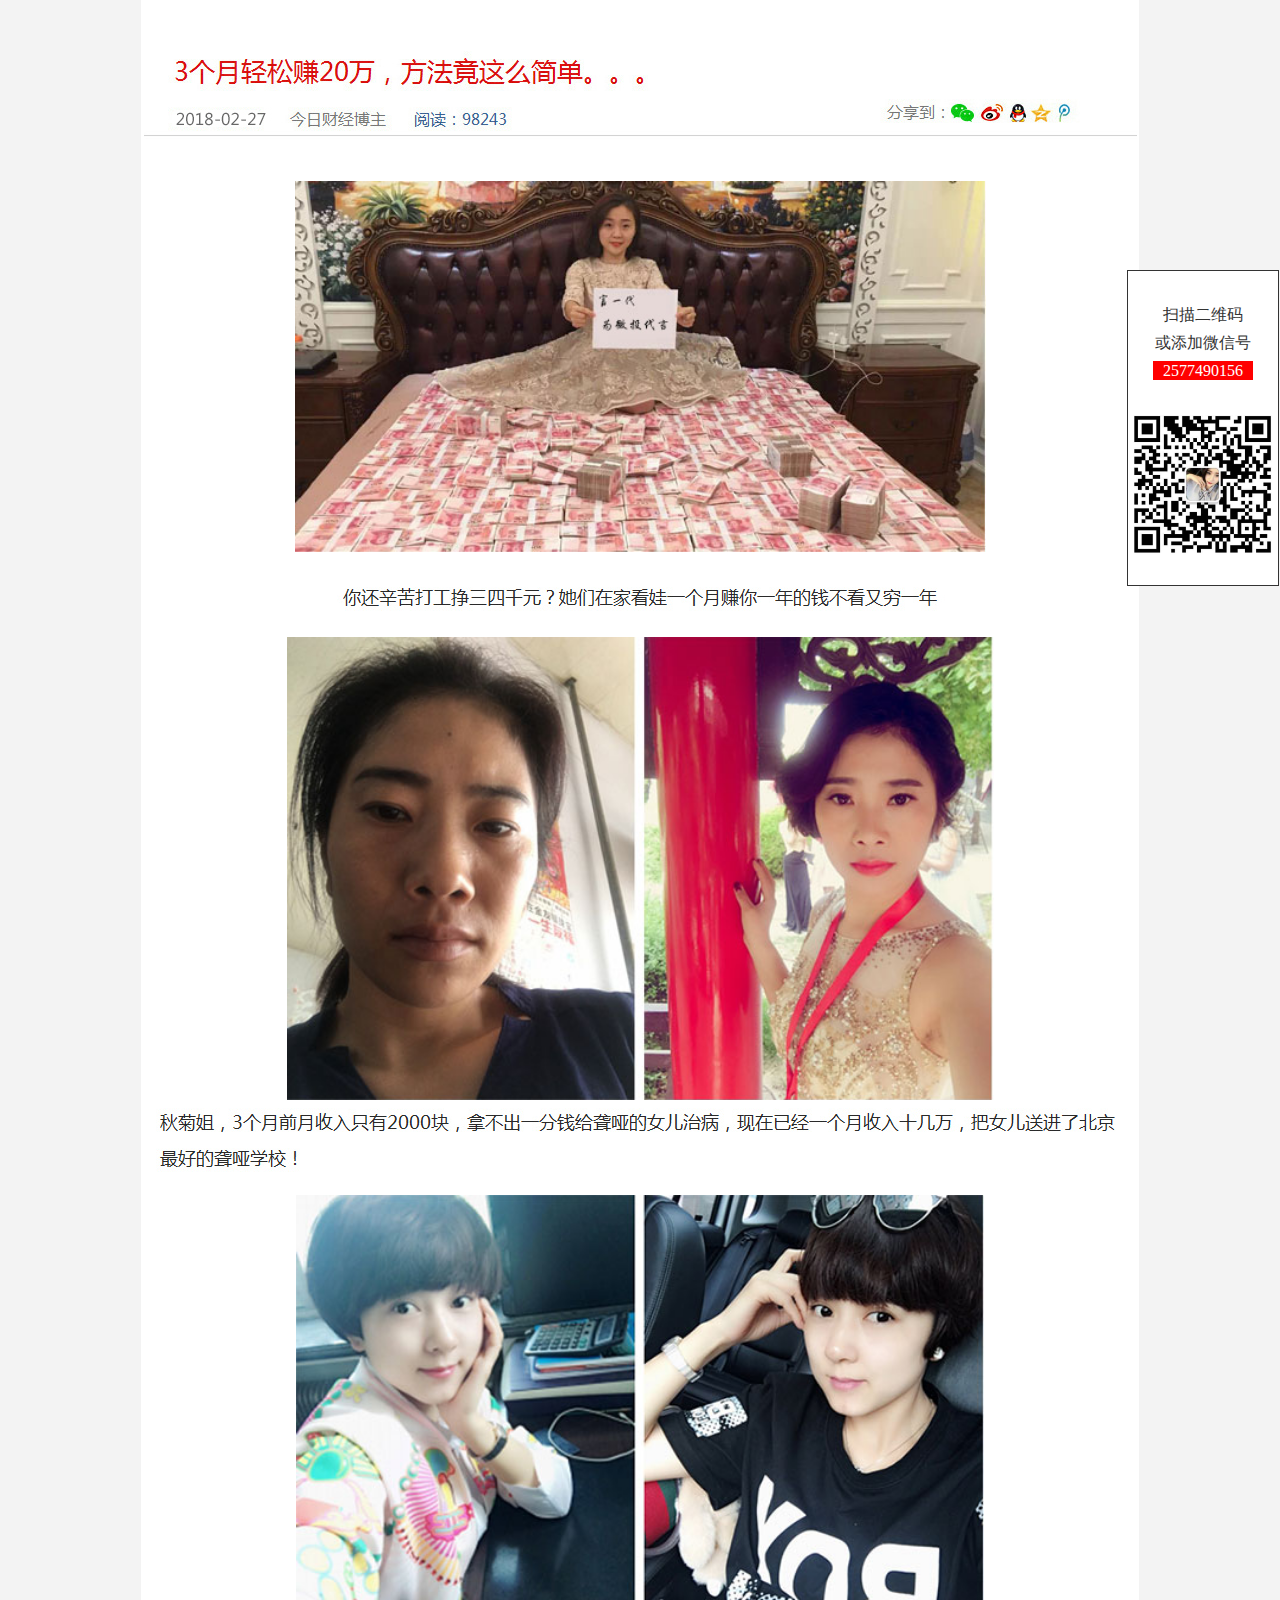
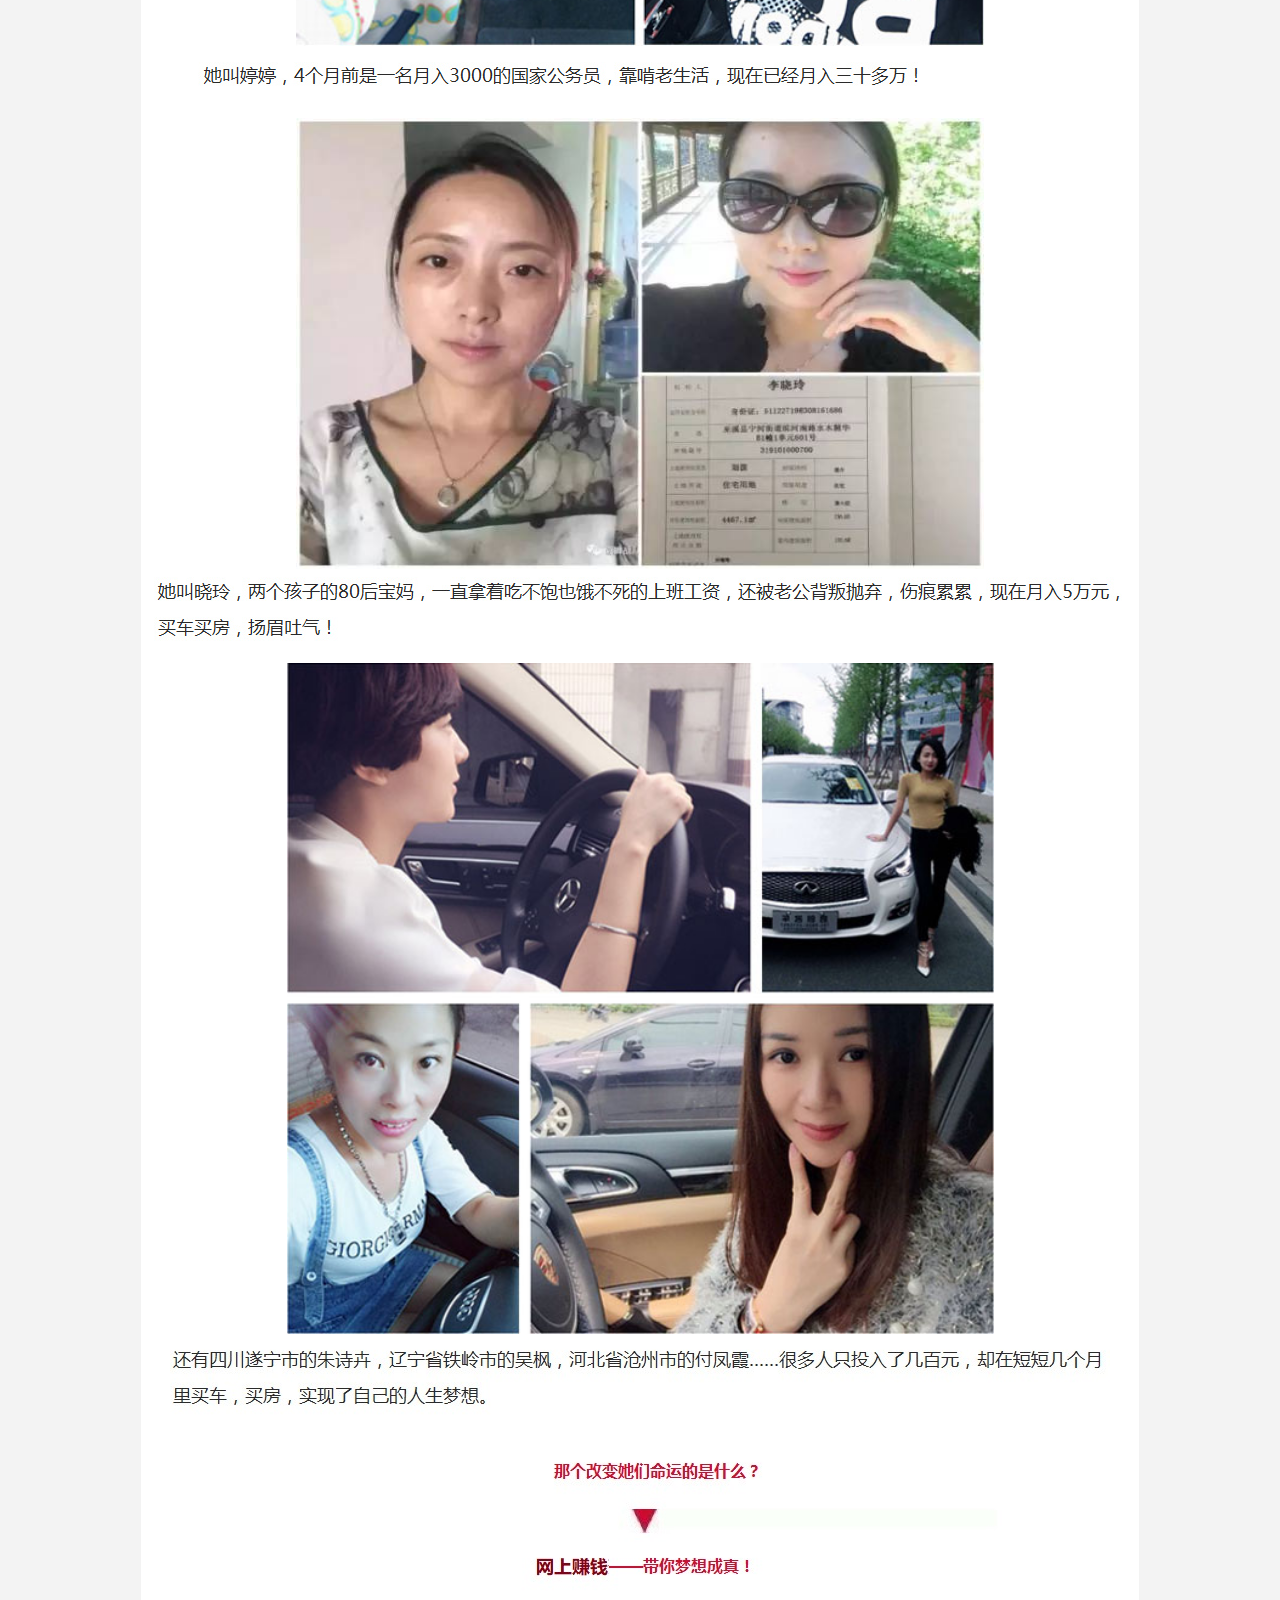
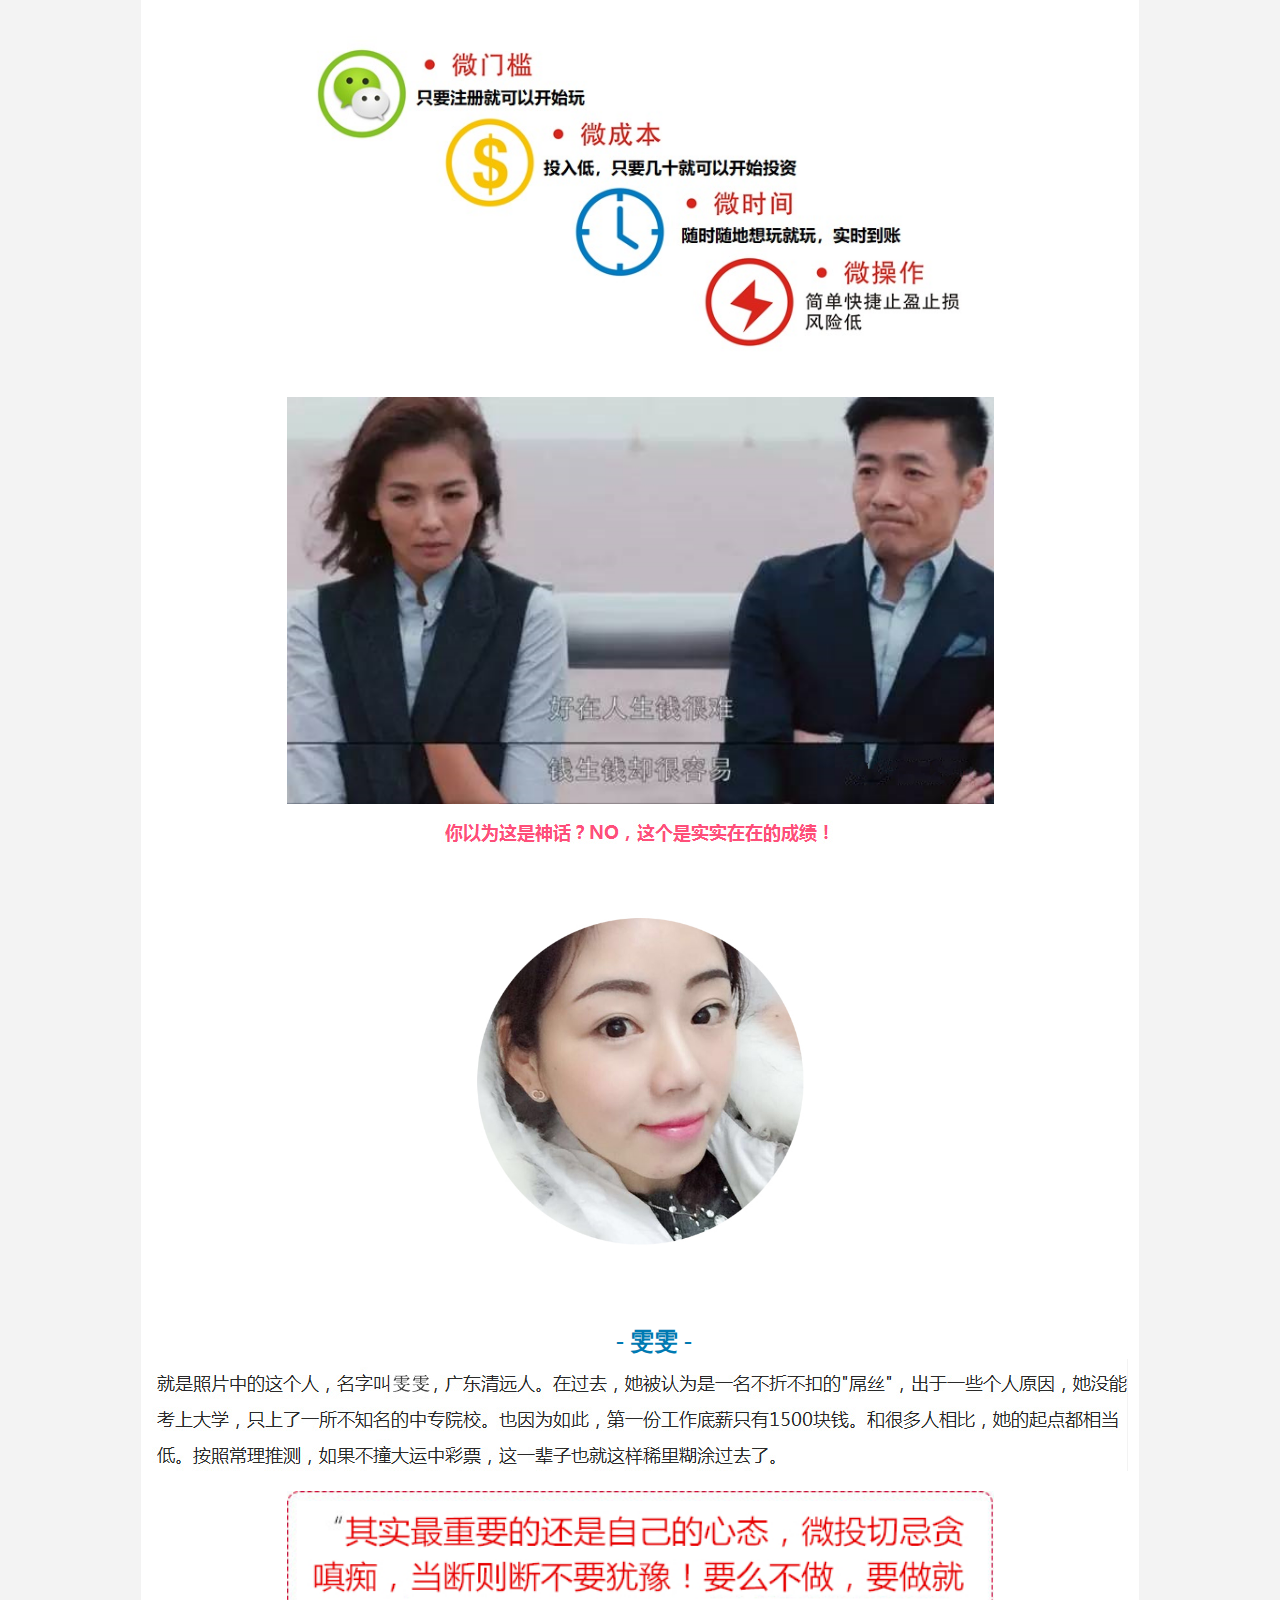
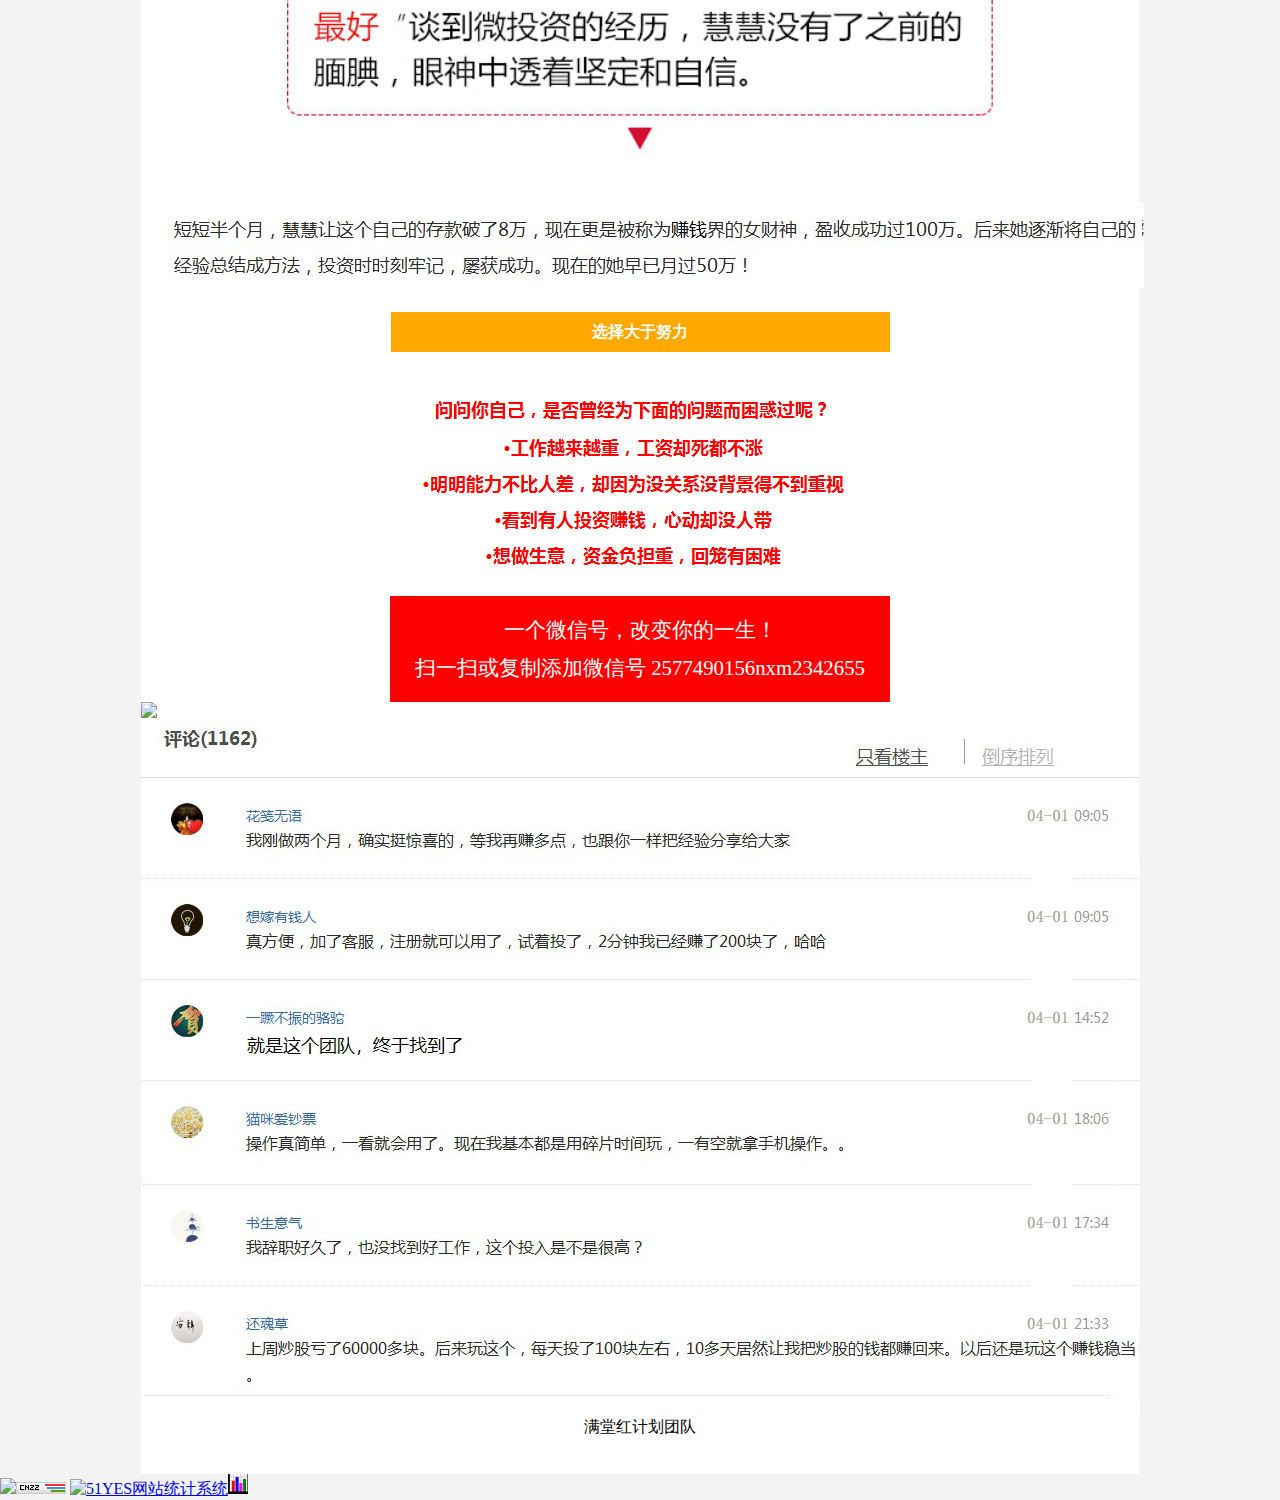
==== index.html @ bc11f62b "-" ====
<!DOCTYPE html>
<!-- saved from url=(0021)http://vip.hgrygp.pw/ -->
<html><head><meta http-equiv="Content-Type" content="text/html; charset=UTF-8">
        <title>3个月轻松赚20万，方法竟这么简单</title>
        <meta name="viewport" content="initial-scale=1.0, maximum-scale=1.0, user-scalable=no">
        <link rel="stylesheet" href="./files/style.css">
        <meta name="viewport" content="width=750, user-scalable=no, target-densitydpi=device-dpi">
        <style>
        .All_Whole img{ display:block; margin:0px auto;}
        </style>
    <script type="text/javascript">
         arr_wx=['2577490156'];
        var stxlwx = arr_wx[0];
        var img =  'qrcode.jpg';
    </script></head>
    
    <body>

<div class="zhou1 ie">
           <script>document.write("<img src=picture/be791ff9ee574a8cb239b4972067f17c.gif"pic/" + img + ".jpgpicture/be791ff9ee574a8cb239b4972067f17c.gif">");</script>
            <p>扫描二维码<br>或添加微信号<br><i class="vsd_w"><script>document.write(stxlwx);</script></i></p>
		<p> <img src="./files/qrcode.png"/>
        </p></div>
        <div class="maxBox">
           
        <div class="All_Whole">
            <img src="./files/title.jpg">
            
            <img class="Img1 yii_template" type="image" name="t4" src="./files/tu1.jpg">
            <img src="./files/p1.jpg">
            <img class="Img2 yii_template" type="image" name="t7" src="./files/tu2.jpg"> 
            <img src="./files/p2.jpg">
            <img src="./files/tu3.jpg" class="Img3 yii_template" type="image" name="t10"> 
            <img src="./files/p3.jpg">
            <img src="./files/tu4.jpg" class="Img3 yii_template" type="image" name=""> 
            <img src="./files/p4.jpg">
            <img src="./files/tu5.jpg" class="Img5 yii_template" type="image" name=""> 
            <img src="./files/p5.jpg">
            <img src="./files/tu6.jpg" class="Img5 yii_template" type="image" name=""> 
            <img src="./files/tu7.jpg" class="Img5 yii_template" type="image" name=""> 
           <img src="./files/p7.jpg">
            <img src="./files/tu8.jpg" class="Img5 yii_template" type="image" name="" style="width:400px !important"> 
            <p class="T2_p2 " style="color: #007ab2;font-size: 1.5rem;font-weight: bold; text-align:center">- 雯雯 -</p>
           <img src="./files/p8.jpg">
            <img src="./files/tu9.jpg" class="Img5 yii_template" type="image" name=""> 
            <p class="T2_p2 ">
                <img src="./files/p9.jpg">
              
              
            
            </p><p style="font-weight: bold;line-height: 2.5rem;text-align: center;background-color: rgb(255, 169, 0);color: #FFFFFF;word-wrap: break-word !important;box-sizing: border-box !important;margin: 1.5rem auto;width: 50%; height: auto;">
                选择大于努力
            </p>
            <img src="./files/p10.jpg">
            <p class="tudkg">
                一个微信号，改变你的一生！<script>document.write("<img src=picture/be791ff9ee574a8cb239b4972067f17c.gif"pic/" + img + ".jpgpicture/be791ff9ee574a8cb239b4972067f17c.gif">");</script><br>扫一扫或复制添加微信号 <i><script>document.write(stxlwx);</script>nxm2342655</i>
            </p>
			 <p> <script>document.write("<img src="+img)</script><img src="./files/nxm2342655.jpg" <="" p="">
            <img src="./files/p12.jpg">
            </p><div style="text-align:center">
             满堂红计划团队<br>
<br>
<br>

            </div>
        </div>
        </div>
<script>


</script>
        <script type="text/javascript">var cnzz_protocol = (("https:" == document.location.protocol) ? " https://" : " http://");document.write(unescape("%3Cspan id='cnzz_stat_icon_1273619295'%3E%3C/span%3E%3Cscript src='" + cnzz_protocol + "s19.cnzz.com/z_stat.php%3Fid%3D1273619295%26show%3Dpic' type='text/javascript'%3E%3C/script%3E"));</script><span id="cnzz_stat_icon_1273619295"><a href="http://www.cnzz.com/stat/website.php?web_id=1273619295" target="_blank" title="站长统计"><img border="0" hspace="0" vspace="0" src="./files/pic.gif"></a></span><script src="./files/z_stat.php" type="text/javascript"></script><script src="./files/core.php" charset="utf-8" type="text/javascript"></script>



<script language="javascript" src="./files/click.aspx" charset="gb2312"></script><a href="http://countt.51yes.com/index.aspx?id=20522388" target="_blank"><img width="20" height="20" border="0" hspace="0" vspace="0" src="./files/count8.gif" alt="51YES网站统计系统"></a><iframe marginwidth="0" marginheight="0" hspace="0" vspace="0" frameborder="0" scrolling="no" src="./files/sa.html" height="0" width="0"></iframe>

</body></html>
---- files/style.css ----
﻿body{padding:0;margin:0;width:100%;font-family:"微软雅黑";margin: 0 auto;background:#f3f3f3;height:100%;overflow:auto;}

p,h3,h4,ul,li,ol{margin: 0px;padding: 0px;}
li{list-style: none;padding:0;}
img{border:0px;}
.a{text-decoration:none;color:#FF0000;font-size:50px;font-weight:bold;font-family:"微软雅黑";}
i,em{font-style:normal;}
.All_Whole{width:100%;background:#ffffff;padding-top:35px;}
.All_Whole .T1_p{font-size:26px;margin-bottom:15px;color:#dc1515;margin-left:30px;}
.All_Whole .T1_p1{font-size:16px;line-height:32px;color:#797979;border-bottom:1px solid #d2d2d2;text-indent:30px;overflow:hidden;}
.All_Whole .T1_p1 p{display:block;float:left;}
.All_Whole .T1_p1 b{margin-left:30px;color:#797979;margin-right:28px;font-weight: normal;}
.All_Whole .T1_p1 span{color:#3e6493}
.All_Whole .T1_p1 i{display:block;float:right;margin-right:36px;}
.All_Whole .T1_p1 em{float:left;display:block;margin-top:-7px;}
.All_Whole .T1_p1 img{float:left;}
.All_Whole .T1_p2{font-size:18px;line-height:36px;color:#505050;margin-top:55px;margin-left:28px;}
.All_Whole .T1_p2 span{color:#0038ab;}
.All_Whole .Img1{width:691px;height: auto;display:block;margin:40px auto 18px auto;}
.All_Whole .T1_p4{font-size:18px;line-height:36px;color:#2a2a2a;margin-left:28px;margin-top:0px; text-align:center}
.All_Whole .T1_p5{font-size:18px;line-height:36px;color:#2a2a2a;margin-left:28px;margin-top:33px;}
.All_Whole .T1_p5 b{color:#0038ab;font-weight:normal;}
.All_Whole .T1_p5 span{color:#ff0000;font-weight:bold;}
.All_Whole .Img2{width:707px;height: auto;display:block;margin:20px auto 0px auto;}
.All_Whole .Img5{width:707px;height: auto;display:block;margin:20px auto 0px auto;}

.All_Whole .T1_p6{font-size:18px;line-height:36px;color:#2a2a2a;margin-left:28px;margin-top:30px;}

.All_Whole .T2_p1{font-size:18px;line-height:36px;color:#2a2a2a;margin-left:28px;margin-top:35px;margin-bottom:35px;}
.All_Whole .T2_p1 span{color:#ff0000;font-weight:bold;}

.All_Whole .Img3{width:688px;height:451px;display:block;margin:20px auto 0px auto;}

.All_Whole .T2_p2{font-size:18px;line-height:36px;color:#2a2a2a;margin-left:28px;margin-top:40px;}
.All_Whole .T2_p2 span{color:#FF0000;font-weight:bold;}

.All_Whole .T3_Bot{width:100%;margin:46px auto 15px auto;}
.All_Whole .T3_Bot_T{width:100%;height:53px;border-bottom:1px solid #dedede;}
.All_Whole .T3_Bot_T .T3_Bot_R{float:right;width:300px;height:25px;margin-top:15px;}
.All_Whole .T3_Bot_T .T3_Bot_R ul{height:25px;}
.All_Whole .T3_Bot_T .T3_Bot_R ul li{height:25px;width:90px;padding-left:17px;padding-right:18px;float:left;font-size:22px;}
.All_Whole .T3_Bot_T .T3_Bot_R ul .Le{border-right:1px solid #989898;}
.All_Whole .T3_Bot_T .T3_Bot_R ul li .CL1{color:#4d4d4d;font-size:18px}
.All_Whole .T3_Bot_T .T3_Bot_R ul li .CL2{color:#b1b1b1;font-size:18px}
.All_Whole .T3_Bot_T .T3_Bot_L{line-height:29px;font-size:18px;margin-left:23px;color:#4d4d4d;float:left;font-weight:bold;}
.All_Whole .T3_Bot_T .T3_Bot_C{float:left;line-height:29px;font-size:18px;color:#4d4d4d;font-weight:bold;}

.All_Whole .T3_Bot_B{width:100%;}
.All_Whole .T3_Bot_B ul{width:100%;}

.All_Whole .T3_Bot_B ul li{width:100%;padding:25px 0;border-bottom:1px dotted #dfdfdf;}
.All_Whole .T3_Bot_B ul li img{float:left;width:32px;height:32px;margin-left:1px;margin-left:30px;}
.All_Whole .T3_Bot_B ul li .Rig{margin-left:105px;}
.All_Whole .T3_Bot_B ul li .Rig_p1{line-height:24px;font-size:14px;color:#3567b1;}
/*.All_Whole .T3_Bot_B ul li .Rig_p1 span{color:#9d9d9d;font-size:24px;}*/
.All_Whole .T3_Bot_B ul li .Rig_p2{line-height:26px;font-size:16px;color:#2a2a2a;}
.All_Whole .T3_Bot_B ul li .Rig_p1 span{float:right;color:#999696;margin-right:30px;}

.PosiFu{width:100%;height:185px;position:fixed;bottom:0;border-bottom:1px solid #b9b9b9;border-top:1px solid #b9b9b9;line-height:46px;font-size:20px;color:#4d4d4d;background:#dcdcdc;}
.PosiFu .fuBox{width:1000px;margin:0 auto;}
.PosiFu .fuBox img{display:block;width:131px;height:131px;padding:10px;background:#fff;float:left;margin-top:20px;}
.PosiFu .fuBox p{display:block;width:817px;float:right;margin-top:44px;}
.PosiFu .fuBox p b{display:block;color:#6c6d6f;font-size:26px;line-height:52px;}
.PosiFu .fuBox p b span{color:#dc1515;}
.PosiFu .fuBox p i{display:block;color:#dc1515;font-size:20px;}
.foordiv{width:100%;text-align:center;font-size:16px;line-height:28px;padding:40px 0;}
.dkwx{color: #000;text-decoration: none;display: inline-block;border: 1px solid #c6c6c6;border-radius: 10em;padding: 0 .7em;font-size: .85em;background: linear-gradient(180deg,#f5f5f5,#d7d7d7,#d2d2d2);margin-left: .2em;}
.maxBox{width:998px;margin:0 auto;background:#F33;transform:translate(0,0);}

.zhou1{width:150px;border:1px solid #333;position:fixed;right:1px;top:30%;overflow:hidden; background:#FFF;z-index: 9999}
.zhou1 img{display:block;width:140px;height:140px;margin:20px auto;}
.zhou1 p{display:block;margin:30px 0;color:#333;font-size:16px;line-height:28px;text-align:center;}
.zhou1 p .vsd_w{ background:#F00; padding:1px 10px; color: #FFF}
.tudkg{text-align: center;font-size: 1.3rem;line-height: 2.4rem;color: #FFf; width:500px; background:#F00; margin:10px auto 0; padding:15px 0; display:block}
.tudkg img{ text-align:center; margin:8px auto 0; width:430px; height:430px}


 .ie{   
       _position: absolute;  
       _clear: both;   
       _top:expression(eval(document.compatMode &&   
               document.compatMode=='CSS1Compat') ?   
               documentElement.scrollTop   
               +(documentElement.clientHeight-this.clientHeight) - 1   
               : document.body.scrollTop   
               +(document.body.clientHeight-this.clientHeight) - 1); 
}
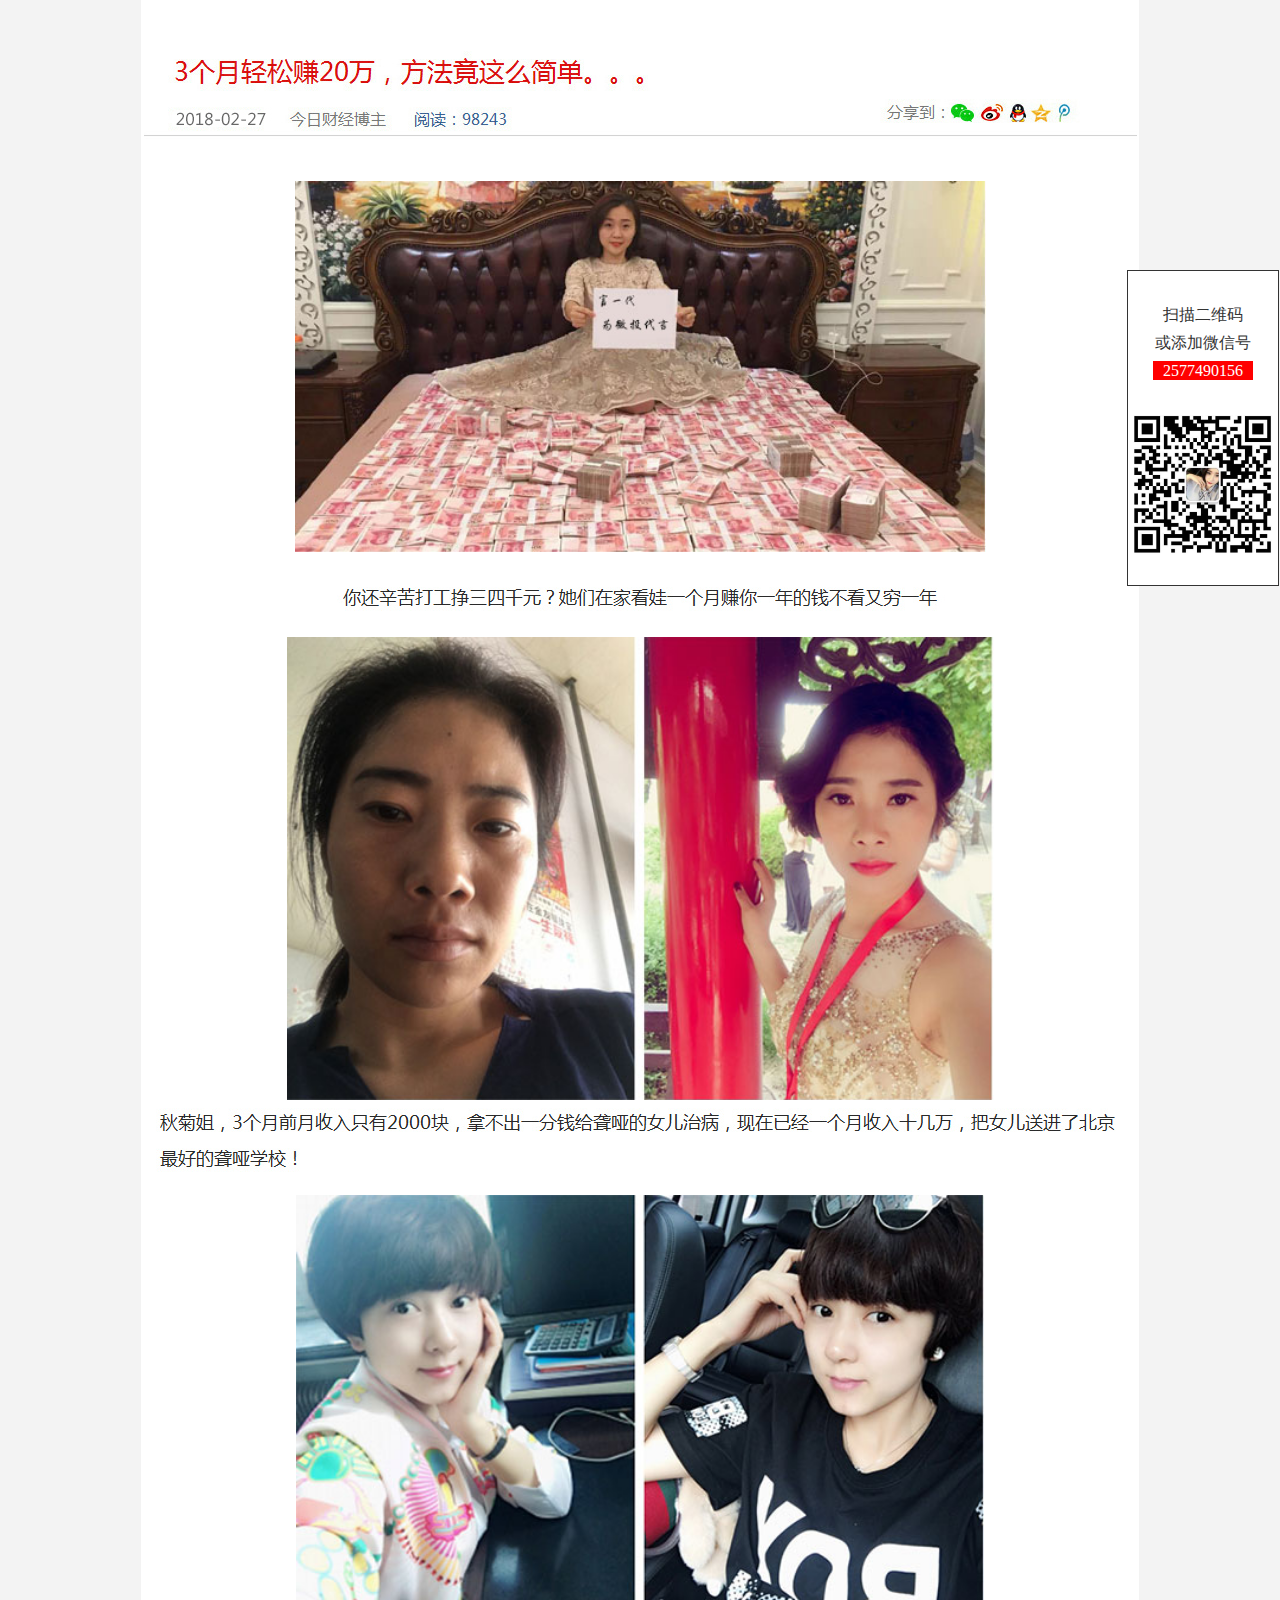
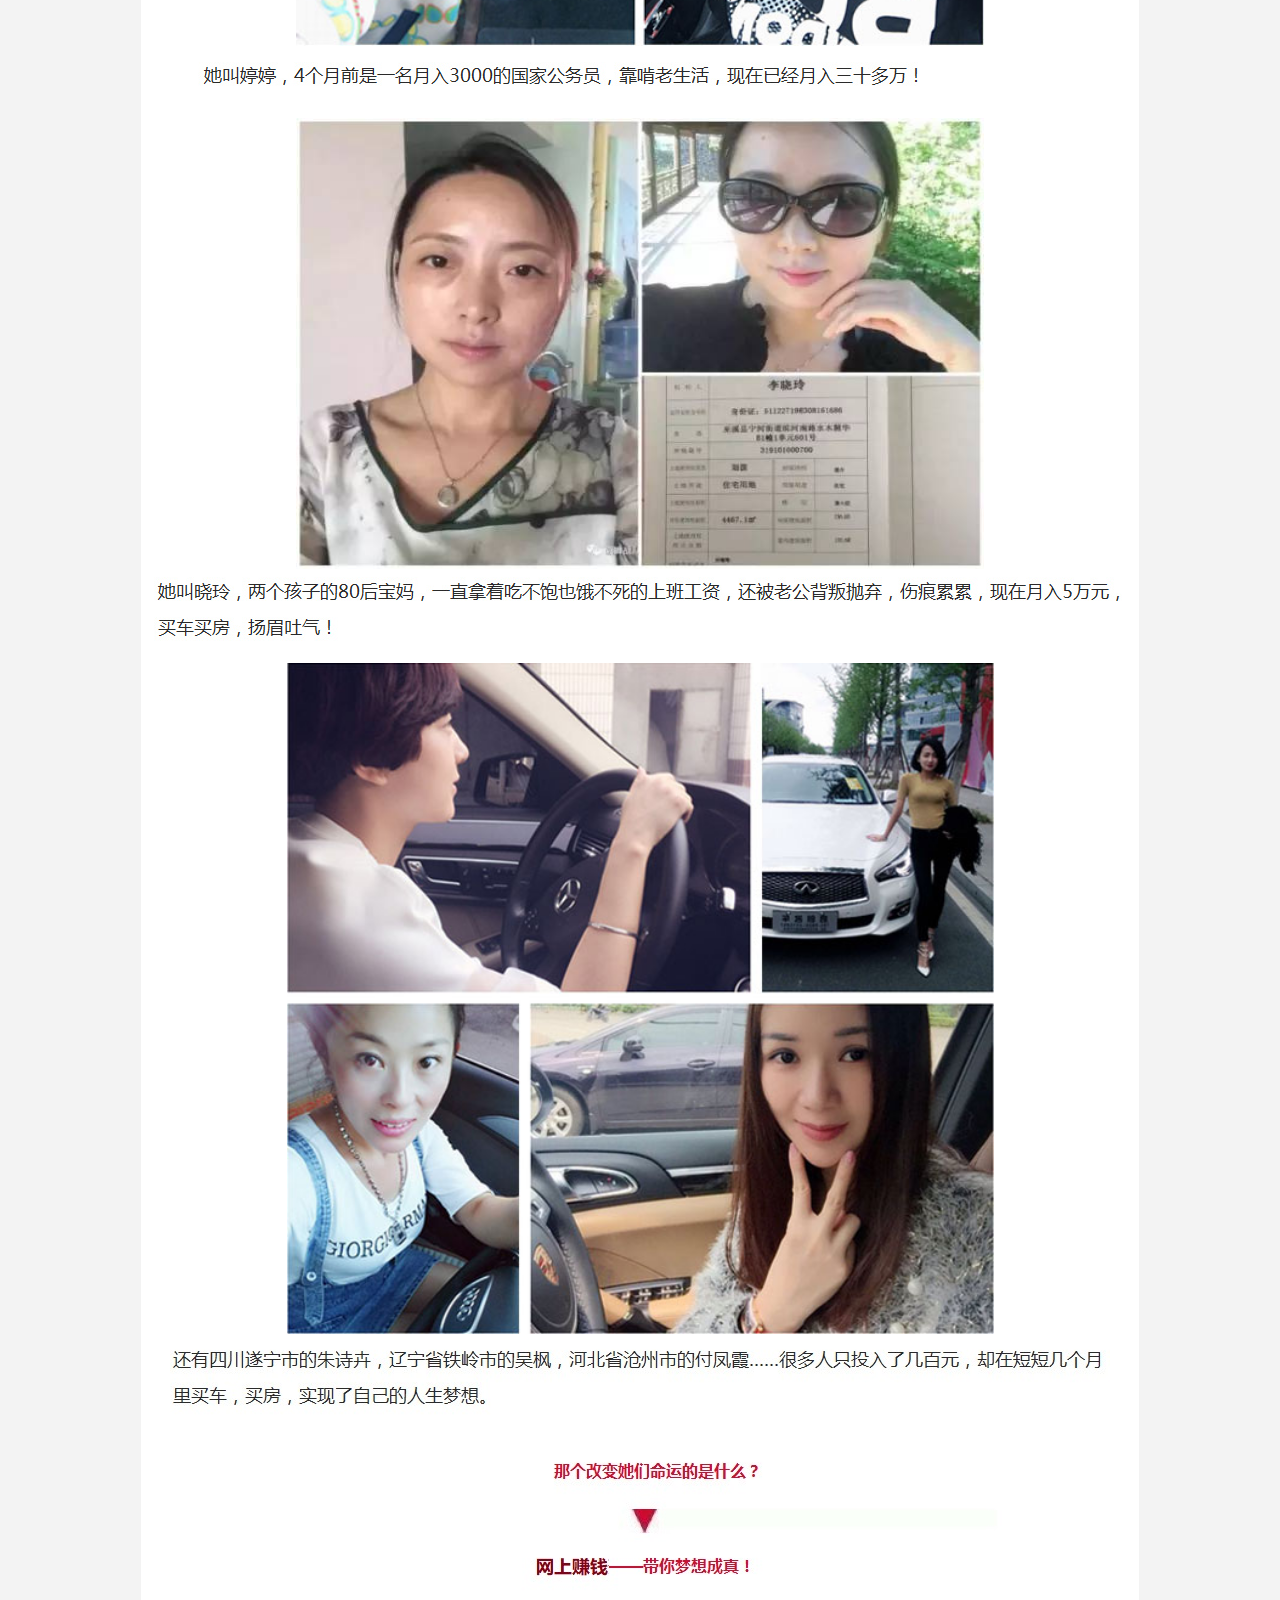
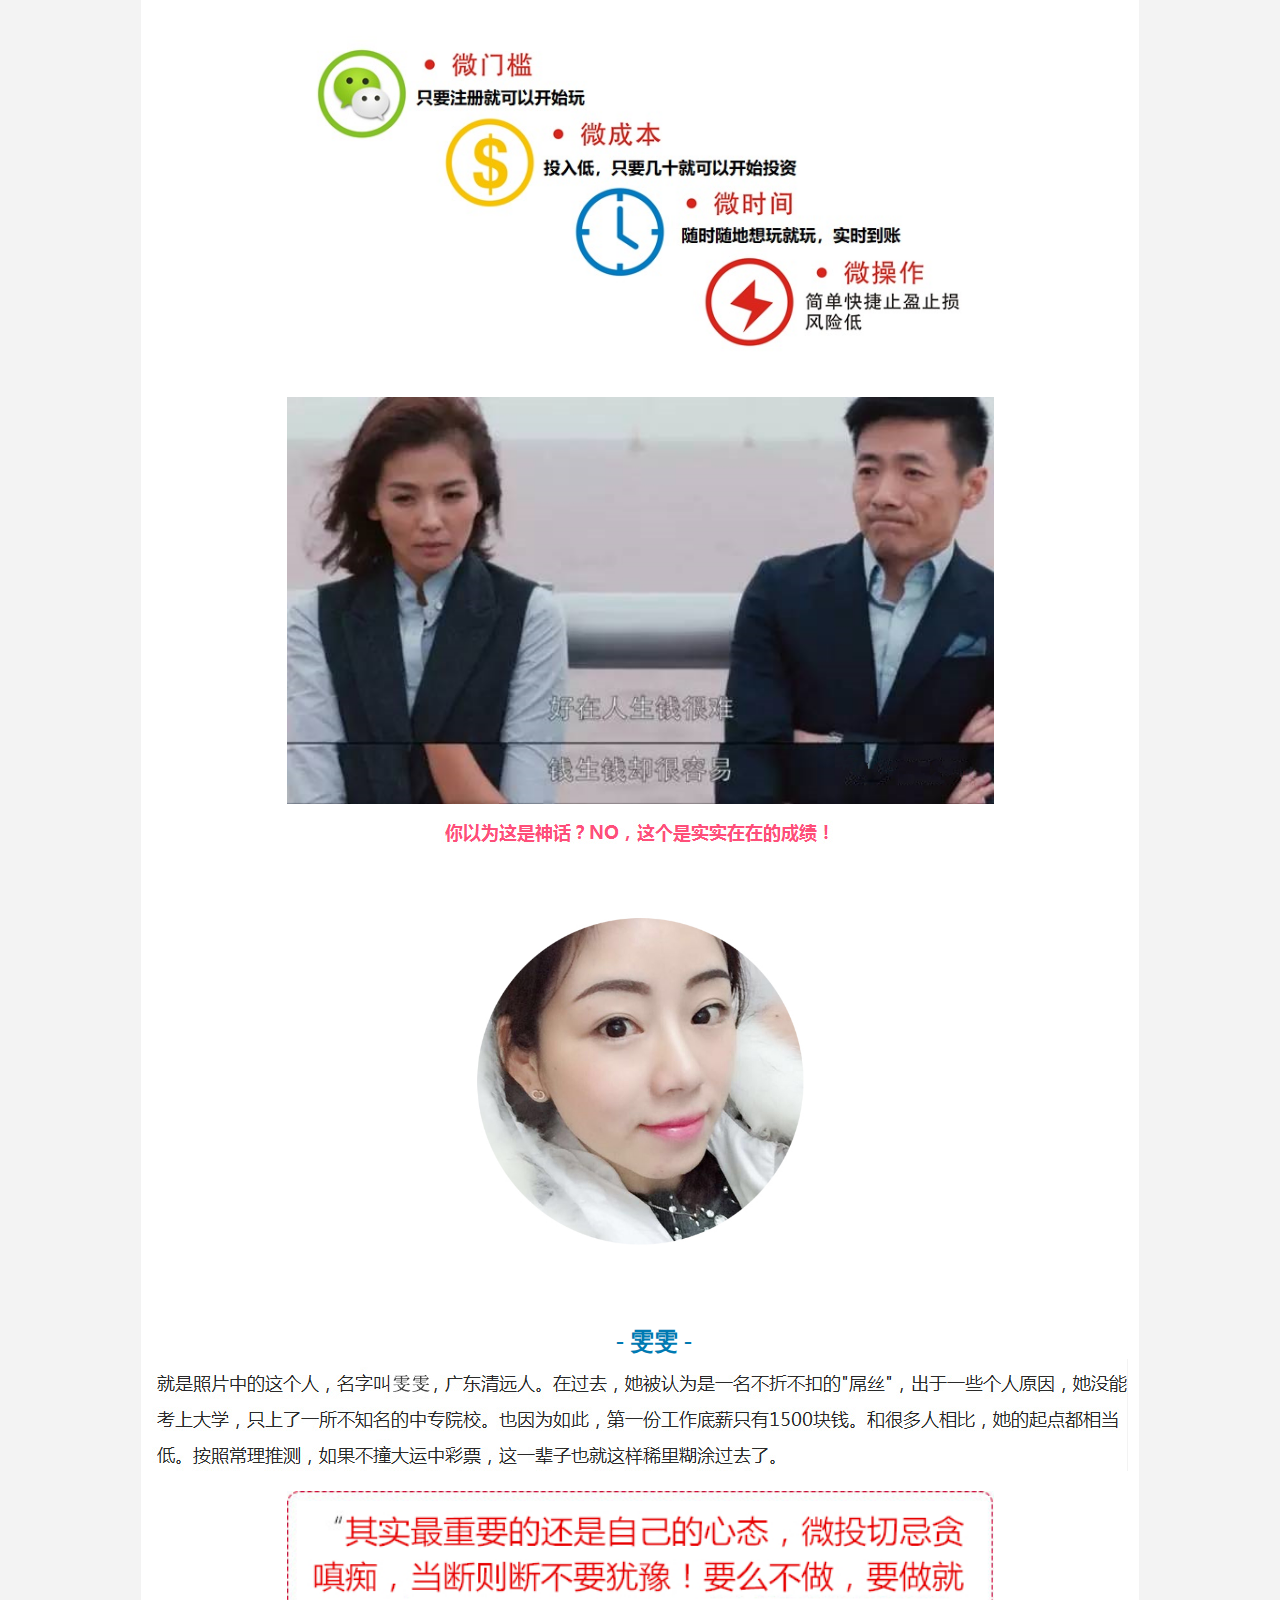
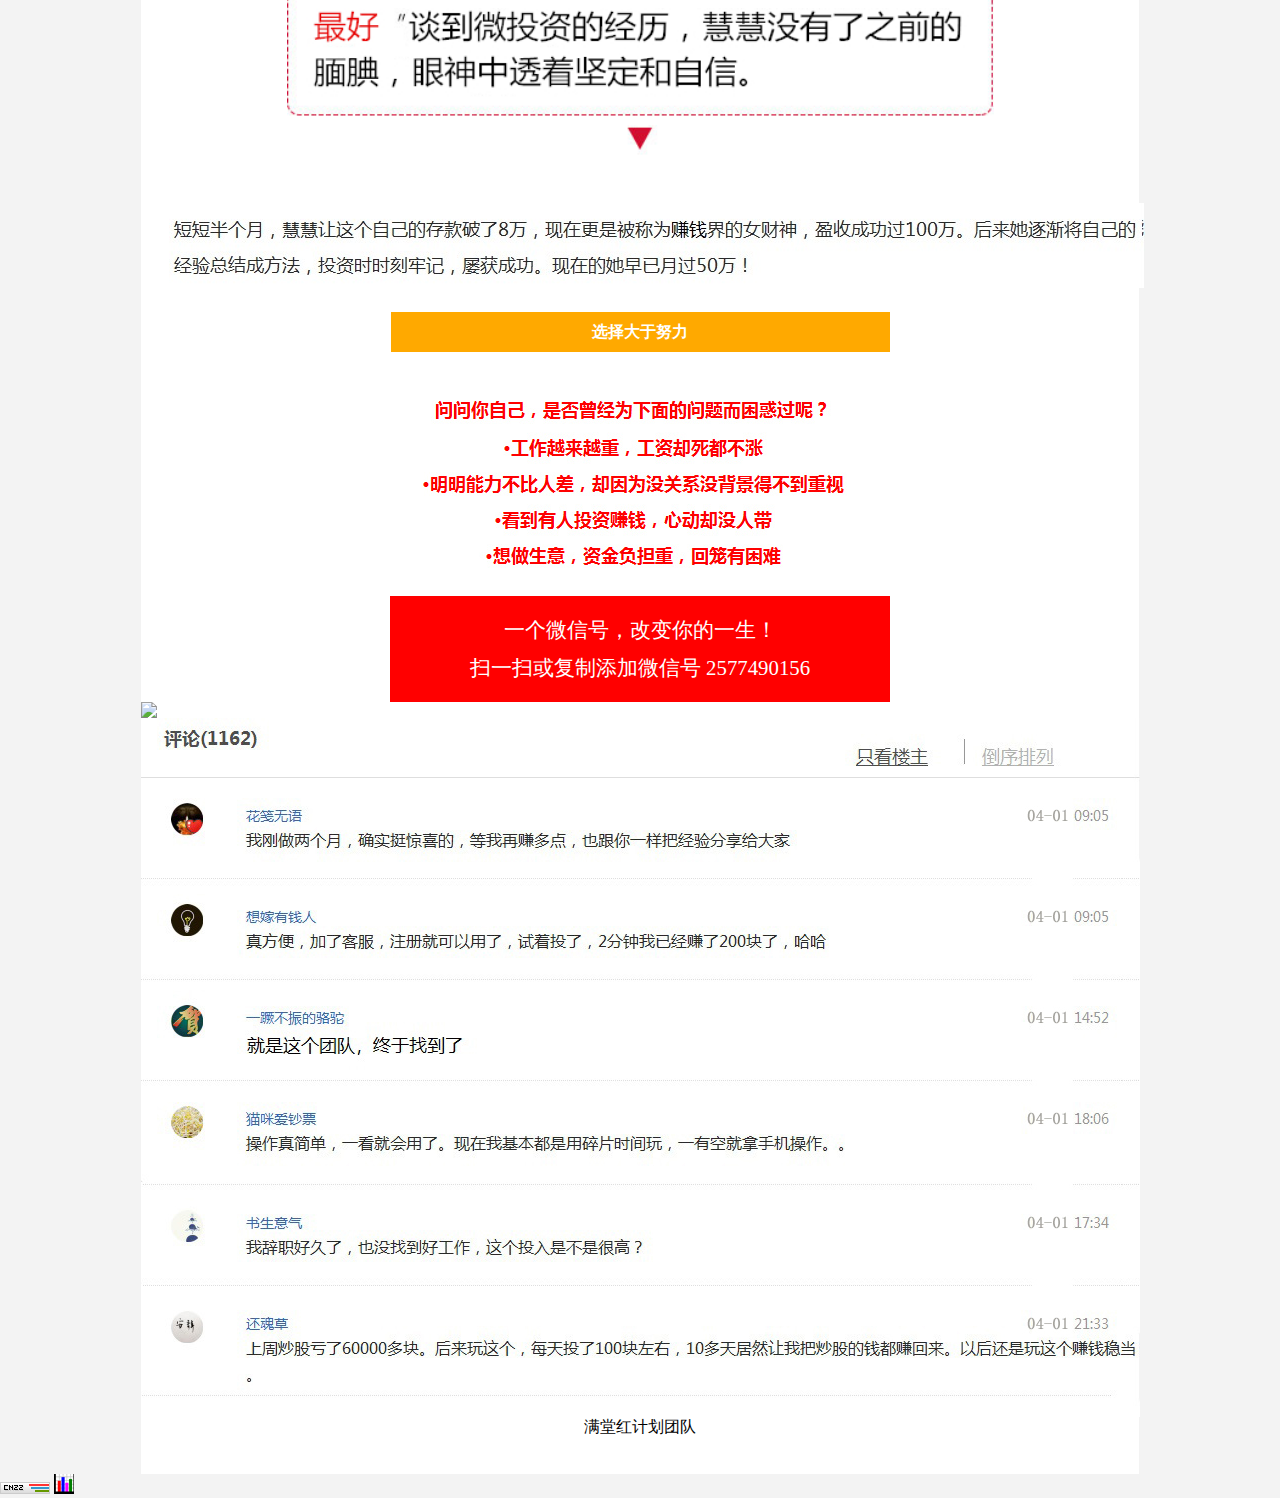
==== commit 5fbf570f: "-" ====
--- a/index.html
+++ b/index.html
@@ -53,9 +53,9 @@
             </p>
             <img src="./files/p10.jpg">
             <p class="tudkg">
-                一个微信号，改变你的一生！<script>document.write("<img src=picture/be791ff9ee574a8cb239b4972067f17c.gif"pic/" + img + ".jpgpicture/be791ff9ee574a8cb239b4972067f17c.gif">");</script><br>扫一扫或复制添加微信号 <i><script>document.write(stxlwx);</script>nxm2342655</i>
+                一个微信号，改变你的一生！<script>document.write("<img src=picture/be791ff9ee574a8cb239b4972067f17c.gif"pic/" + img + ".jpgpicture/be791ff9ee574a8cb239b4972067f17c.gif">");</script><br>扫一扫或复制添加微信号 <i><script>document.write(stxlwx);</script></i>
             </p>
-			 <p> <script>document.write("<img src="+img)</script><img src="./files/nxm2342655.jpg" <="" p="">
+			 <p> <script>document.write("<img src="+img)</script><img src="./files/qrcode.jpg" <="" p="">
             <img src="./files/p12.jpg">
             </p><div style="text-align:center">
              满堂红计划团队<br>
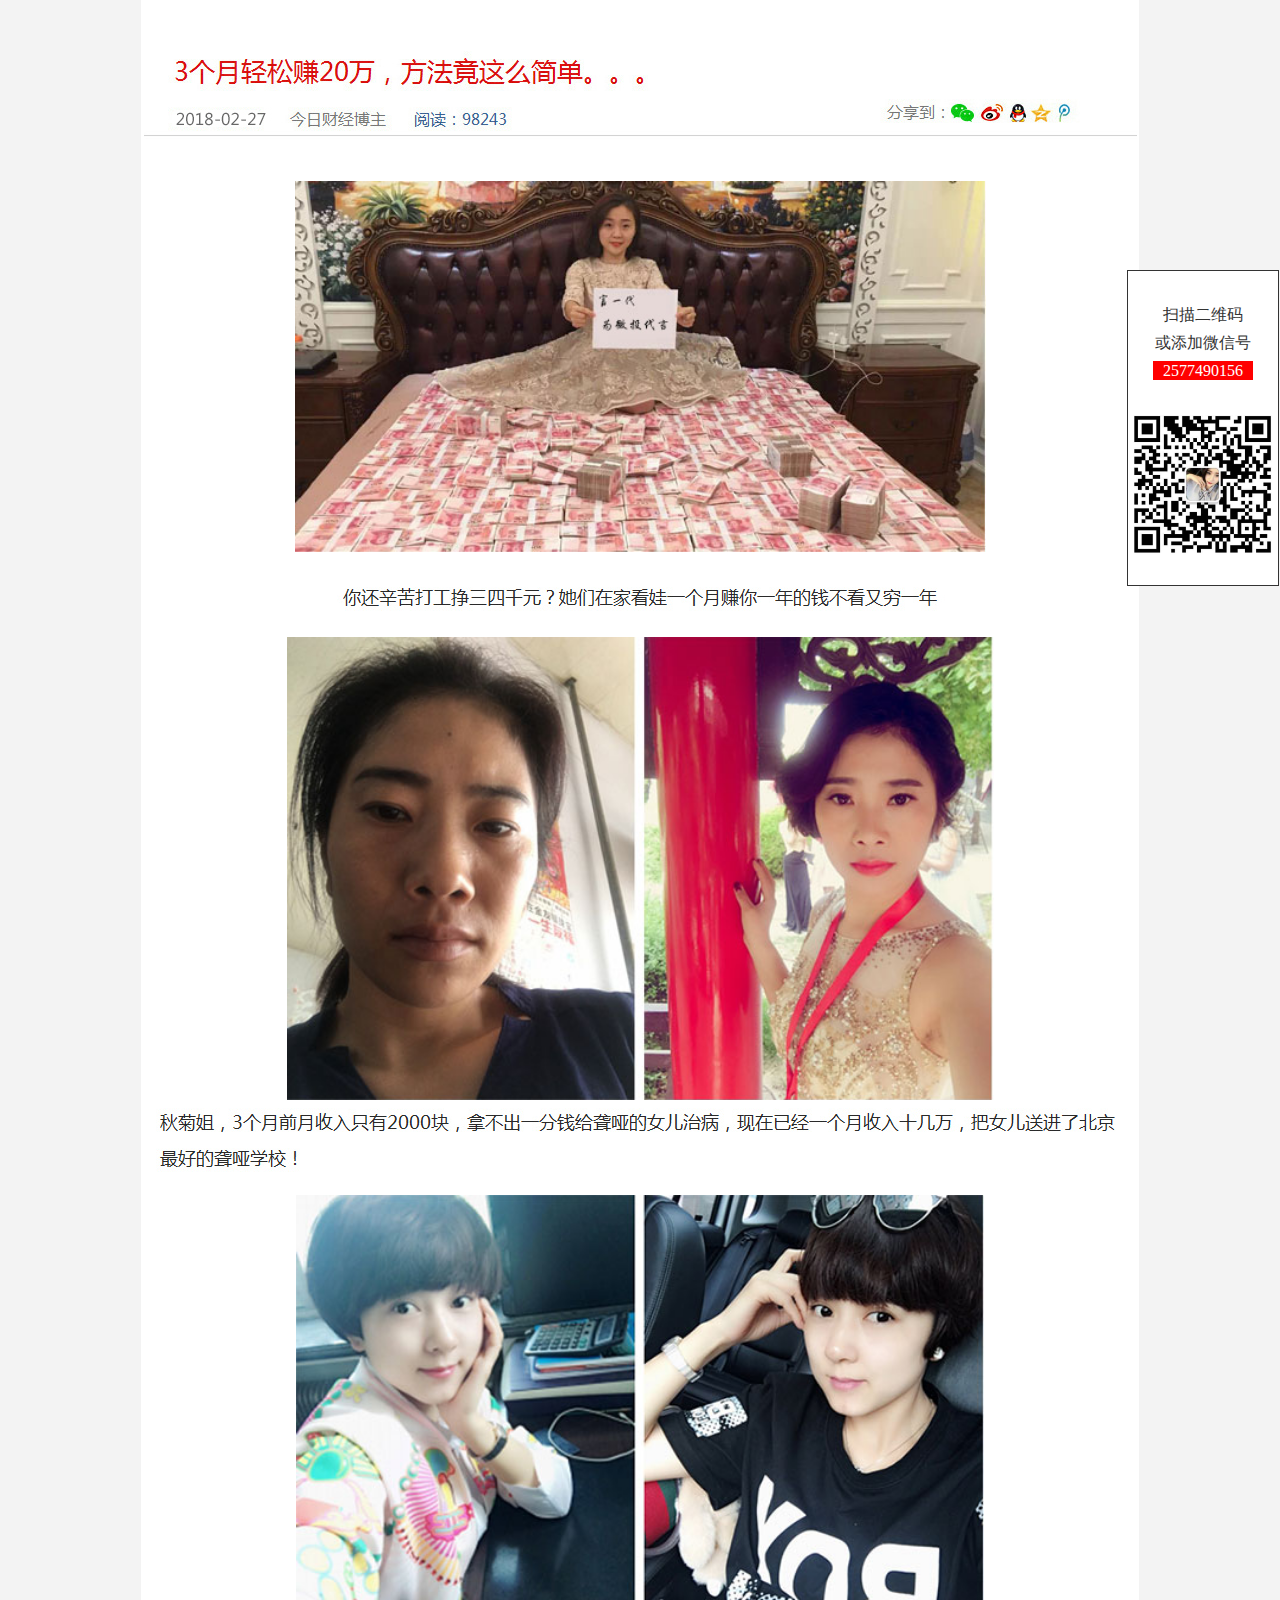
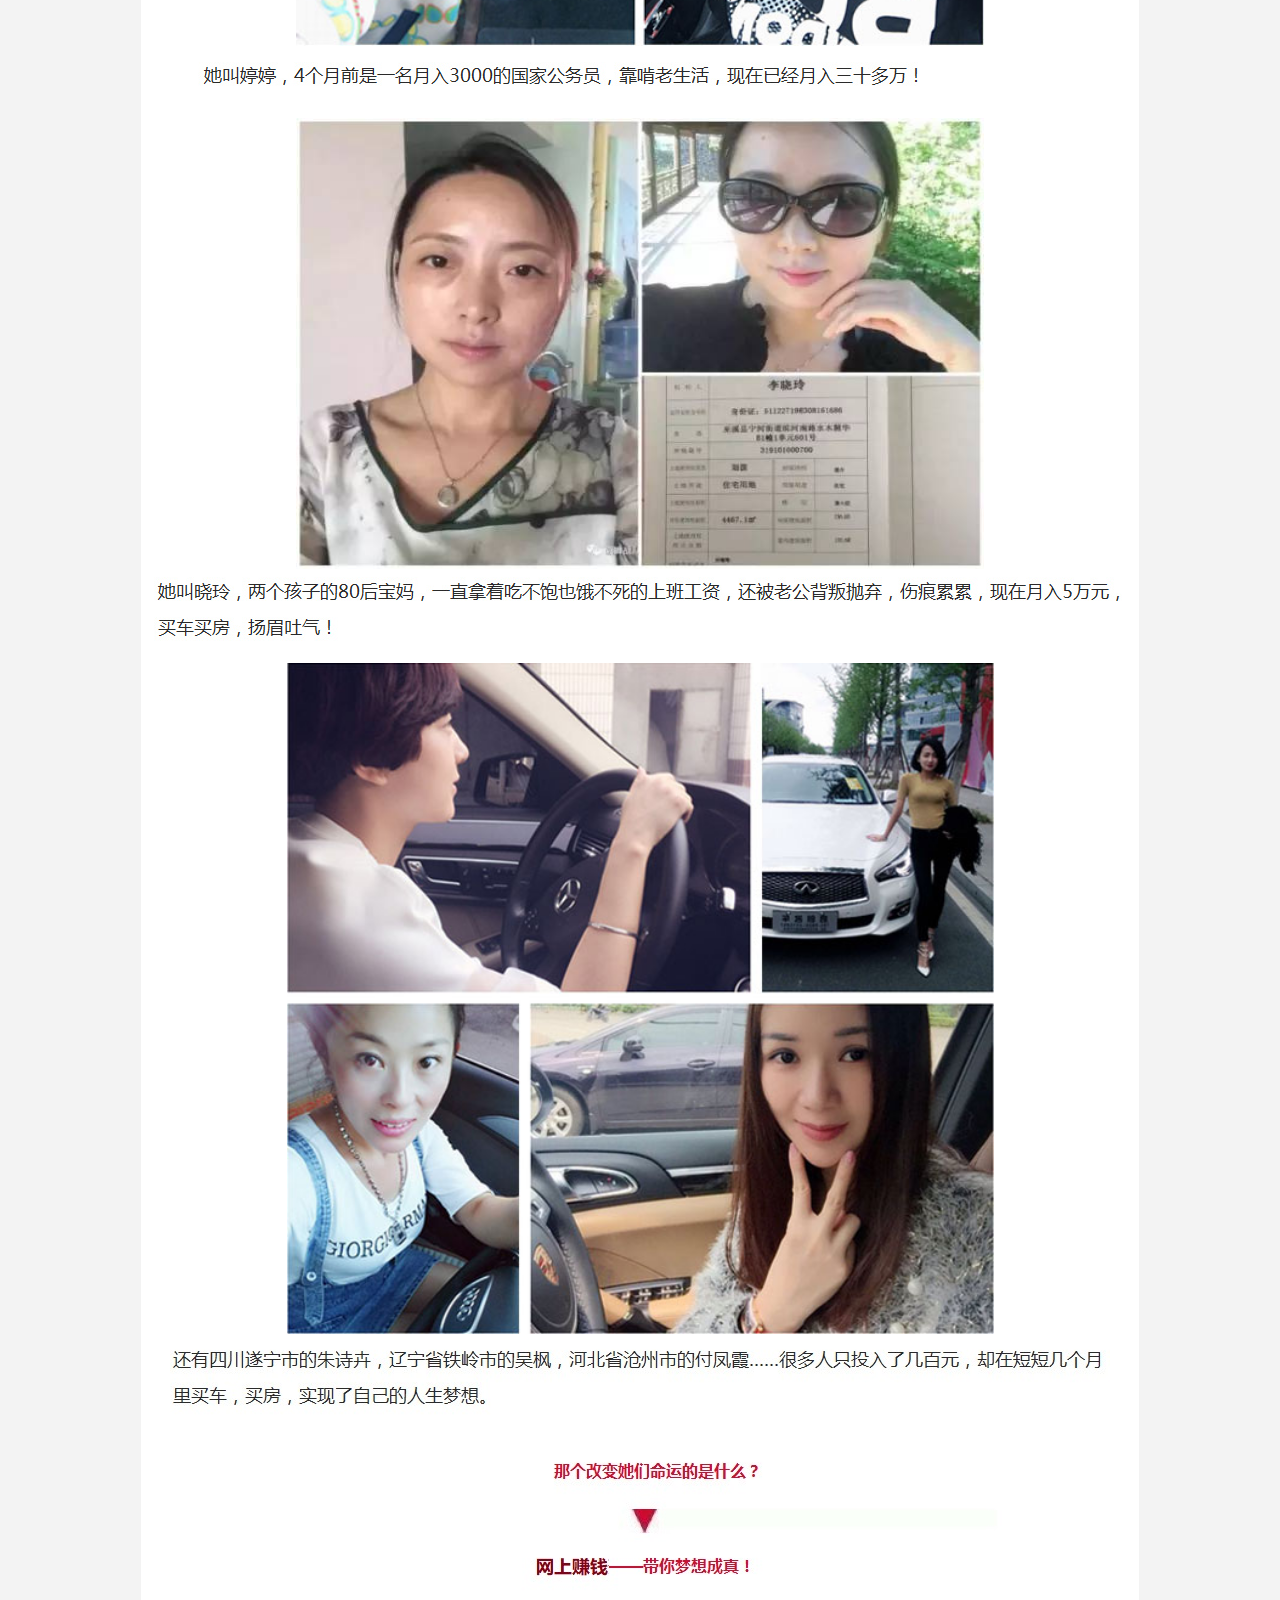
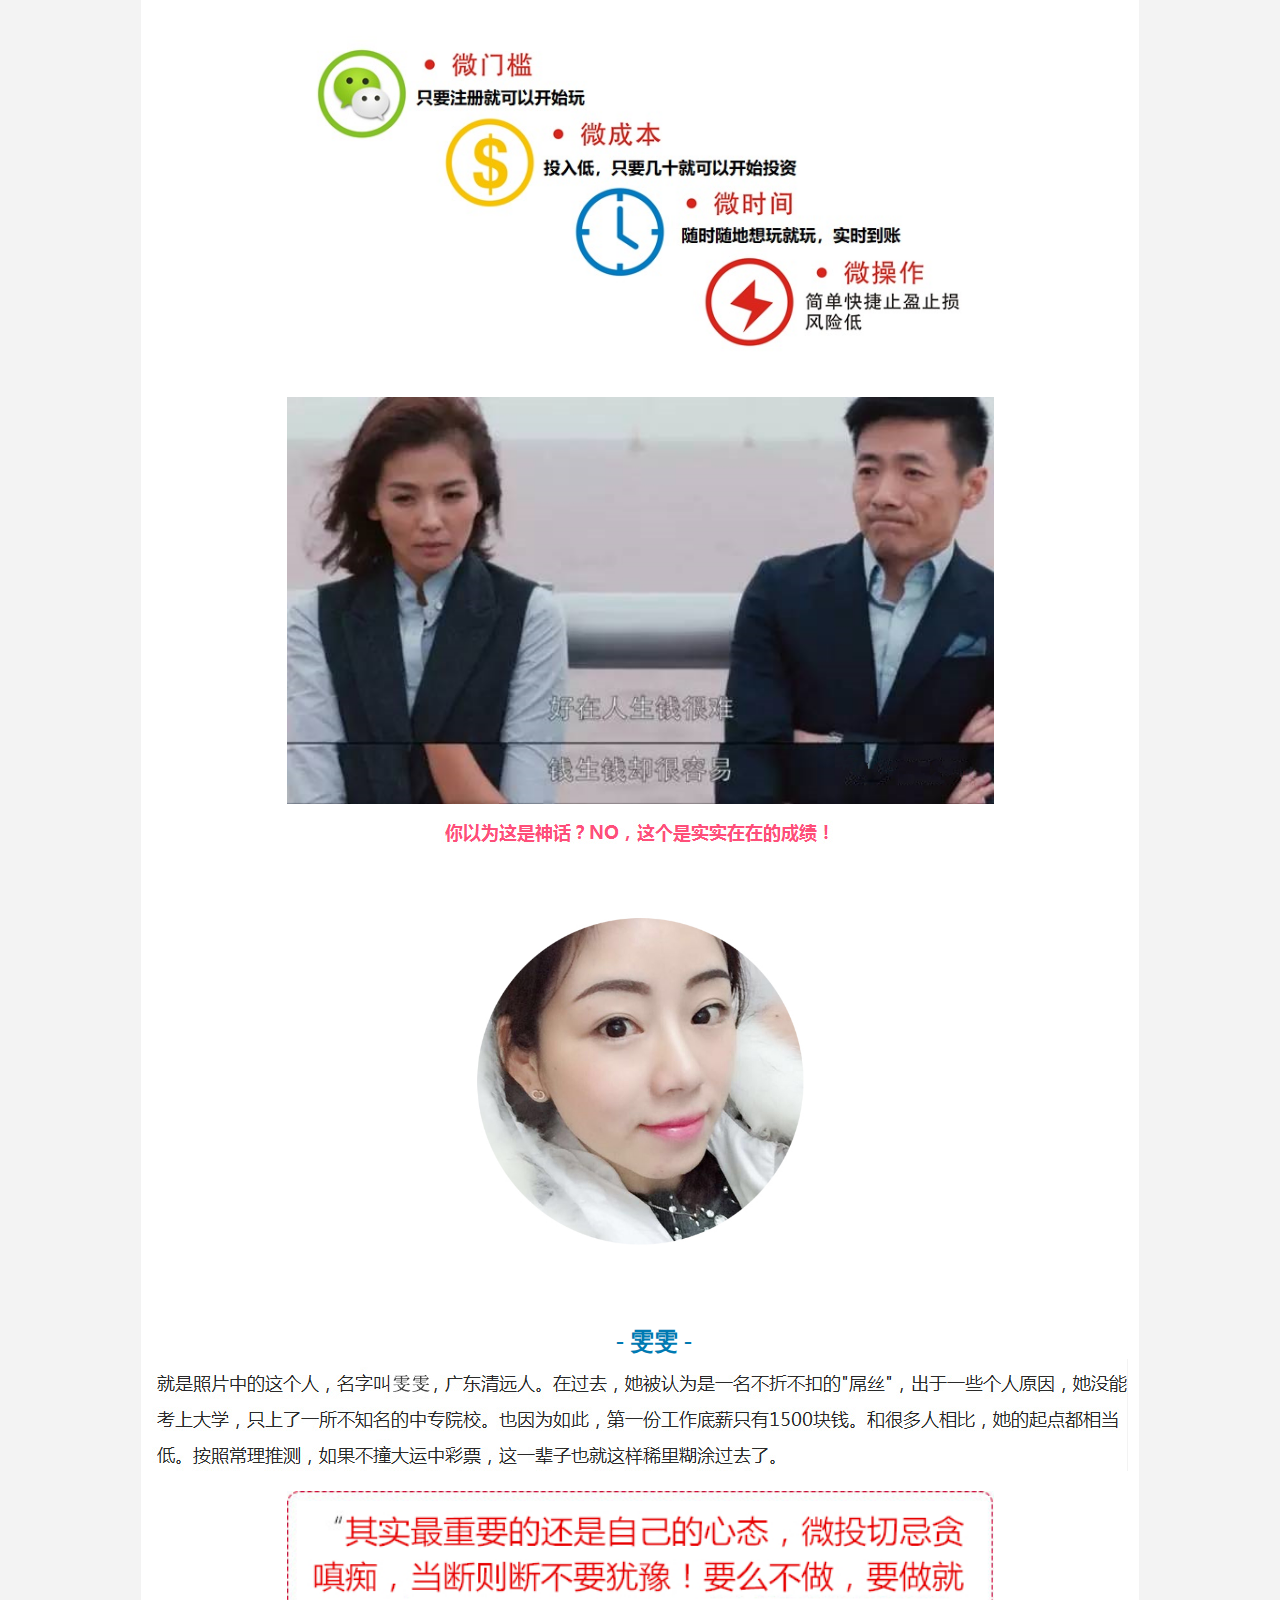
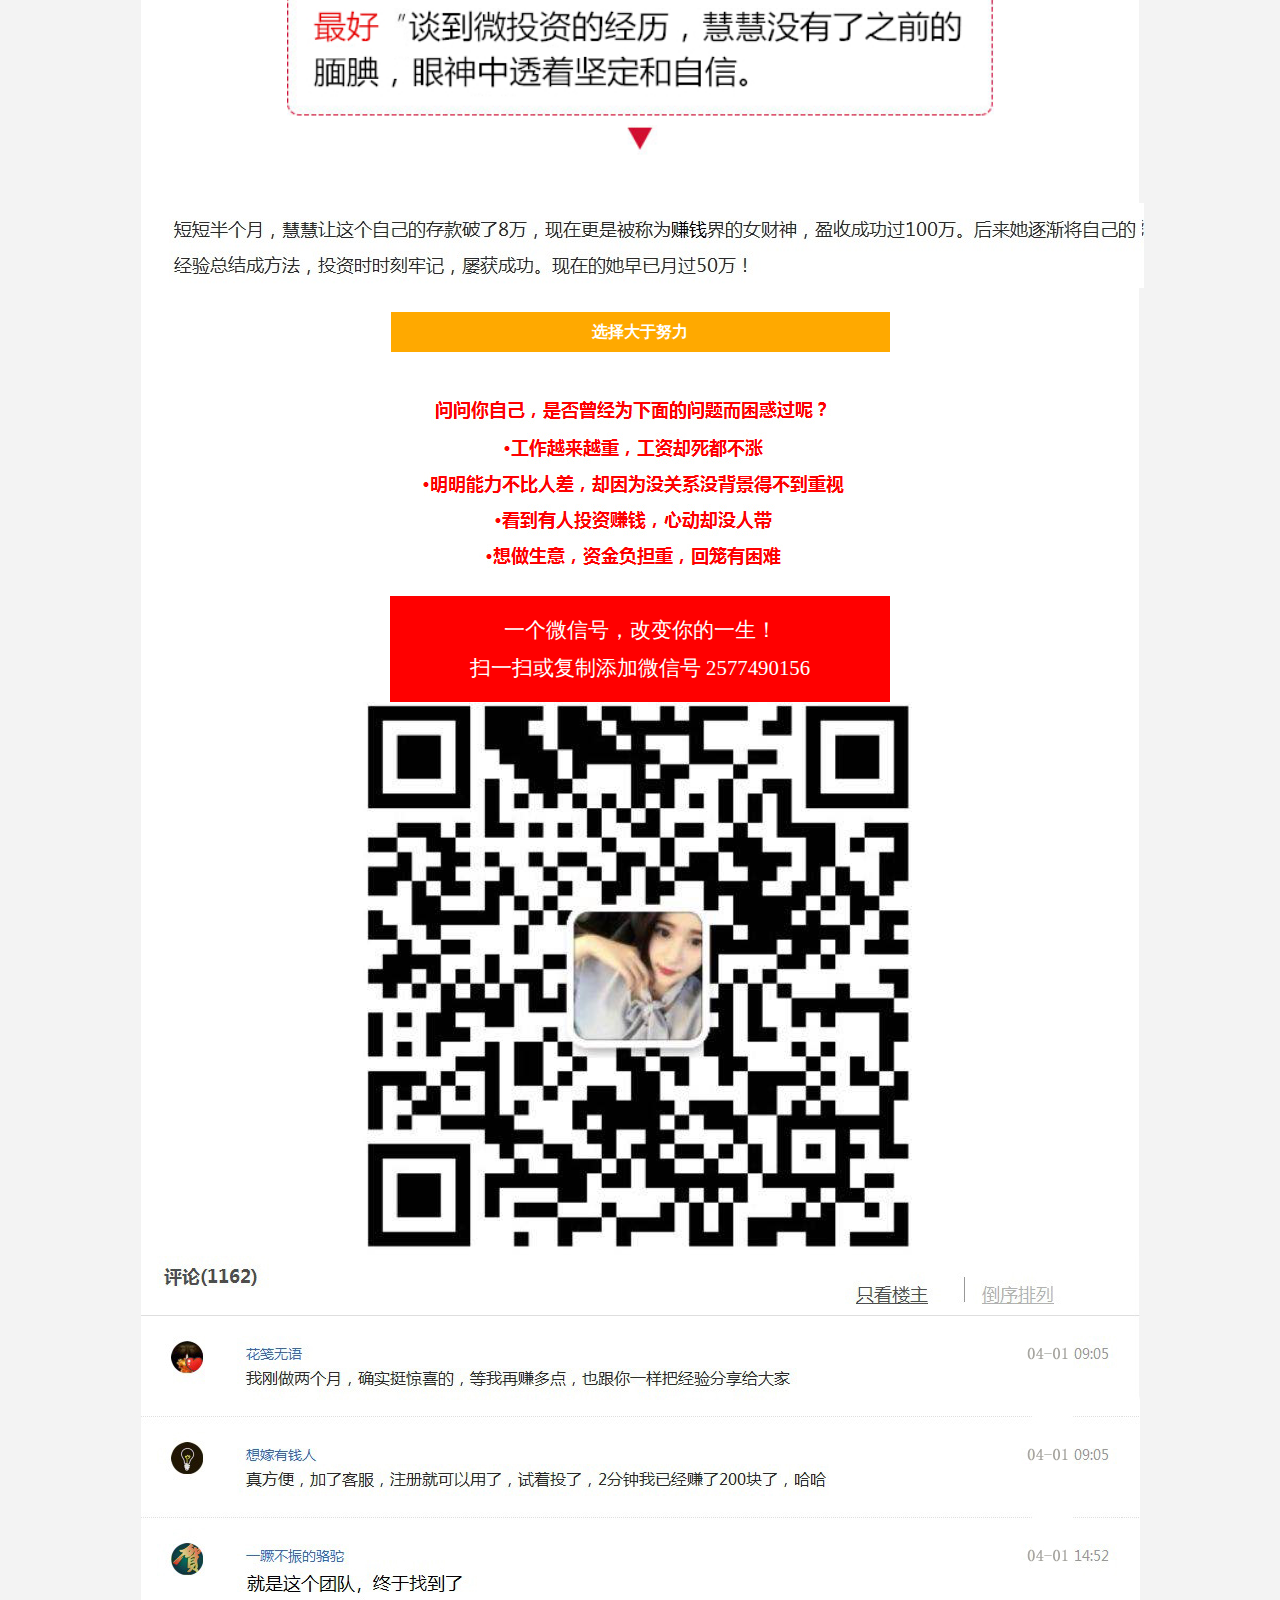
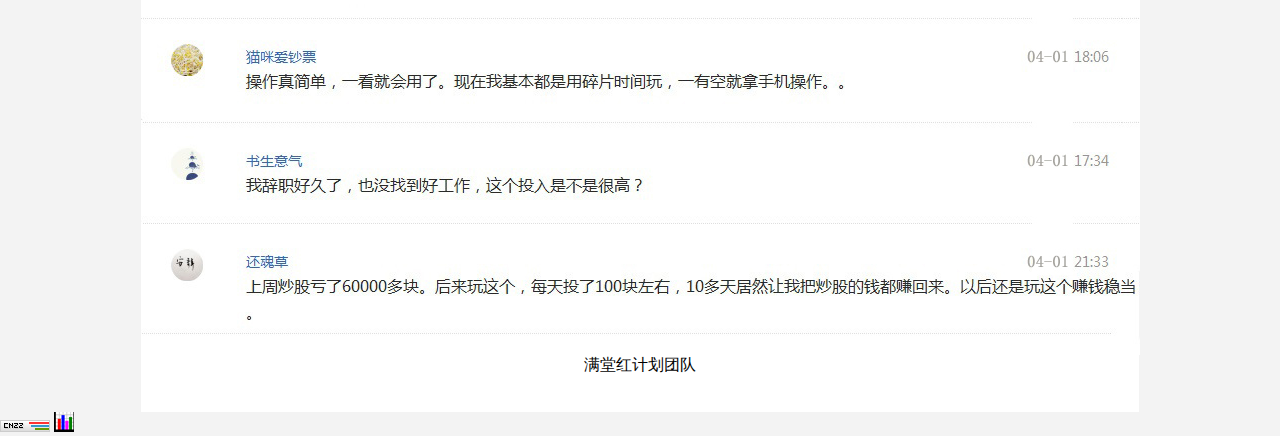
==== commit e8634f33: "-" ====
--- a/index.html
+++ b/index.html
@@ -55,7 +55,7 @@
             <p class="tudkg">
                 一个微信号，改变你的一生！<script>document.write("<img src=picture/be791ff9ee574a8cb239b4972067f17c.gif"pic/" + img + ".jpgpicture/be791ff9ee574a8cb239b4972067f17c.gif">");</script><br>扫一扫或复制添加微信号 <i><script>document.write(stxlwx);</script></i>
             </p>
-			 <p> <script>document.write("<img src="+img)</script><img src="./files/qrcode.jpg" <="" p="">
+			 <p> <img src="./files/qrcode.png" />
             <img src="./files/p12.jpg">
             </p><div style="text-align:center">
              满堂红计划团队<br>
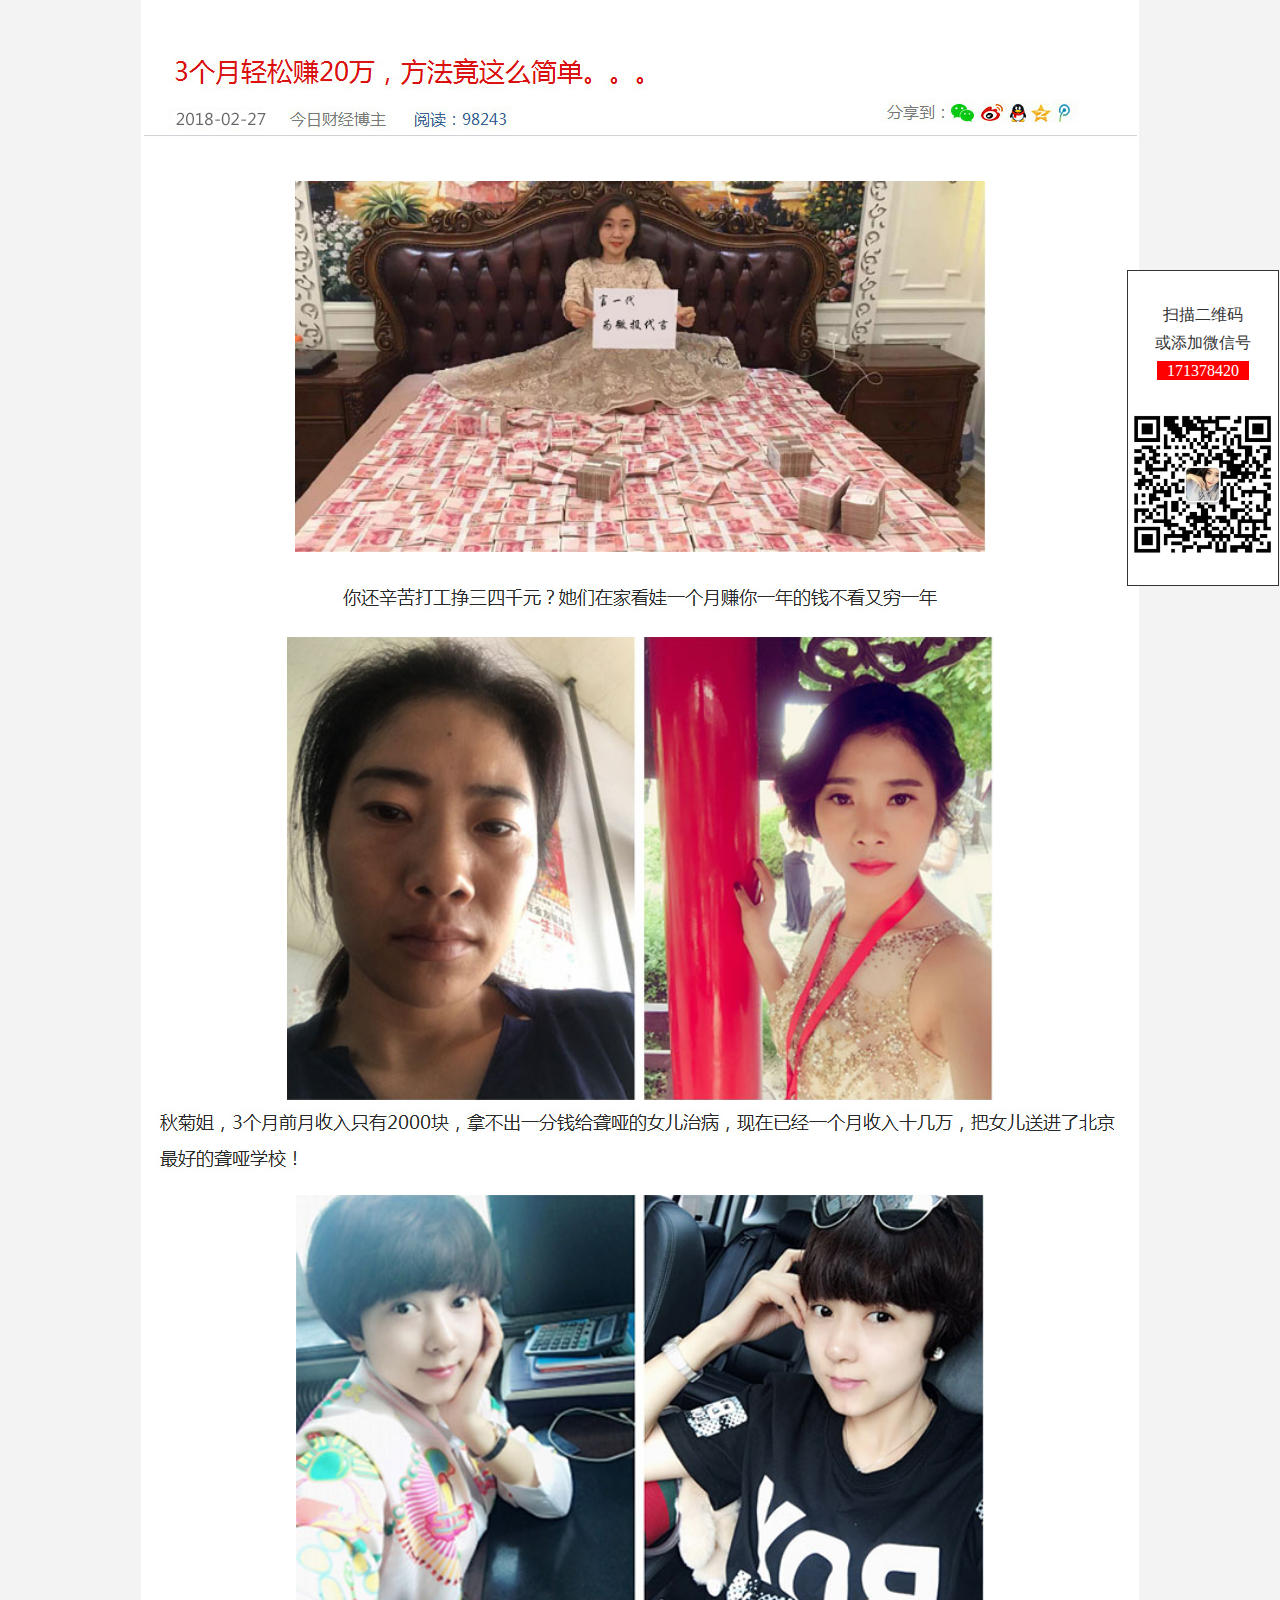
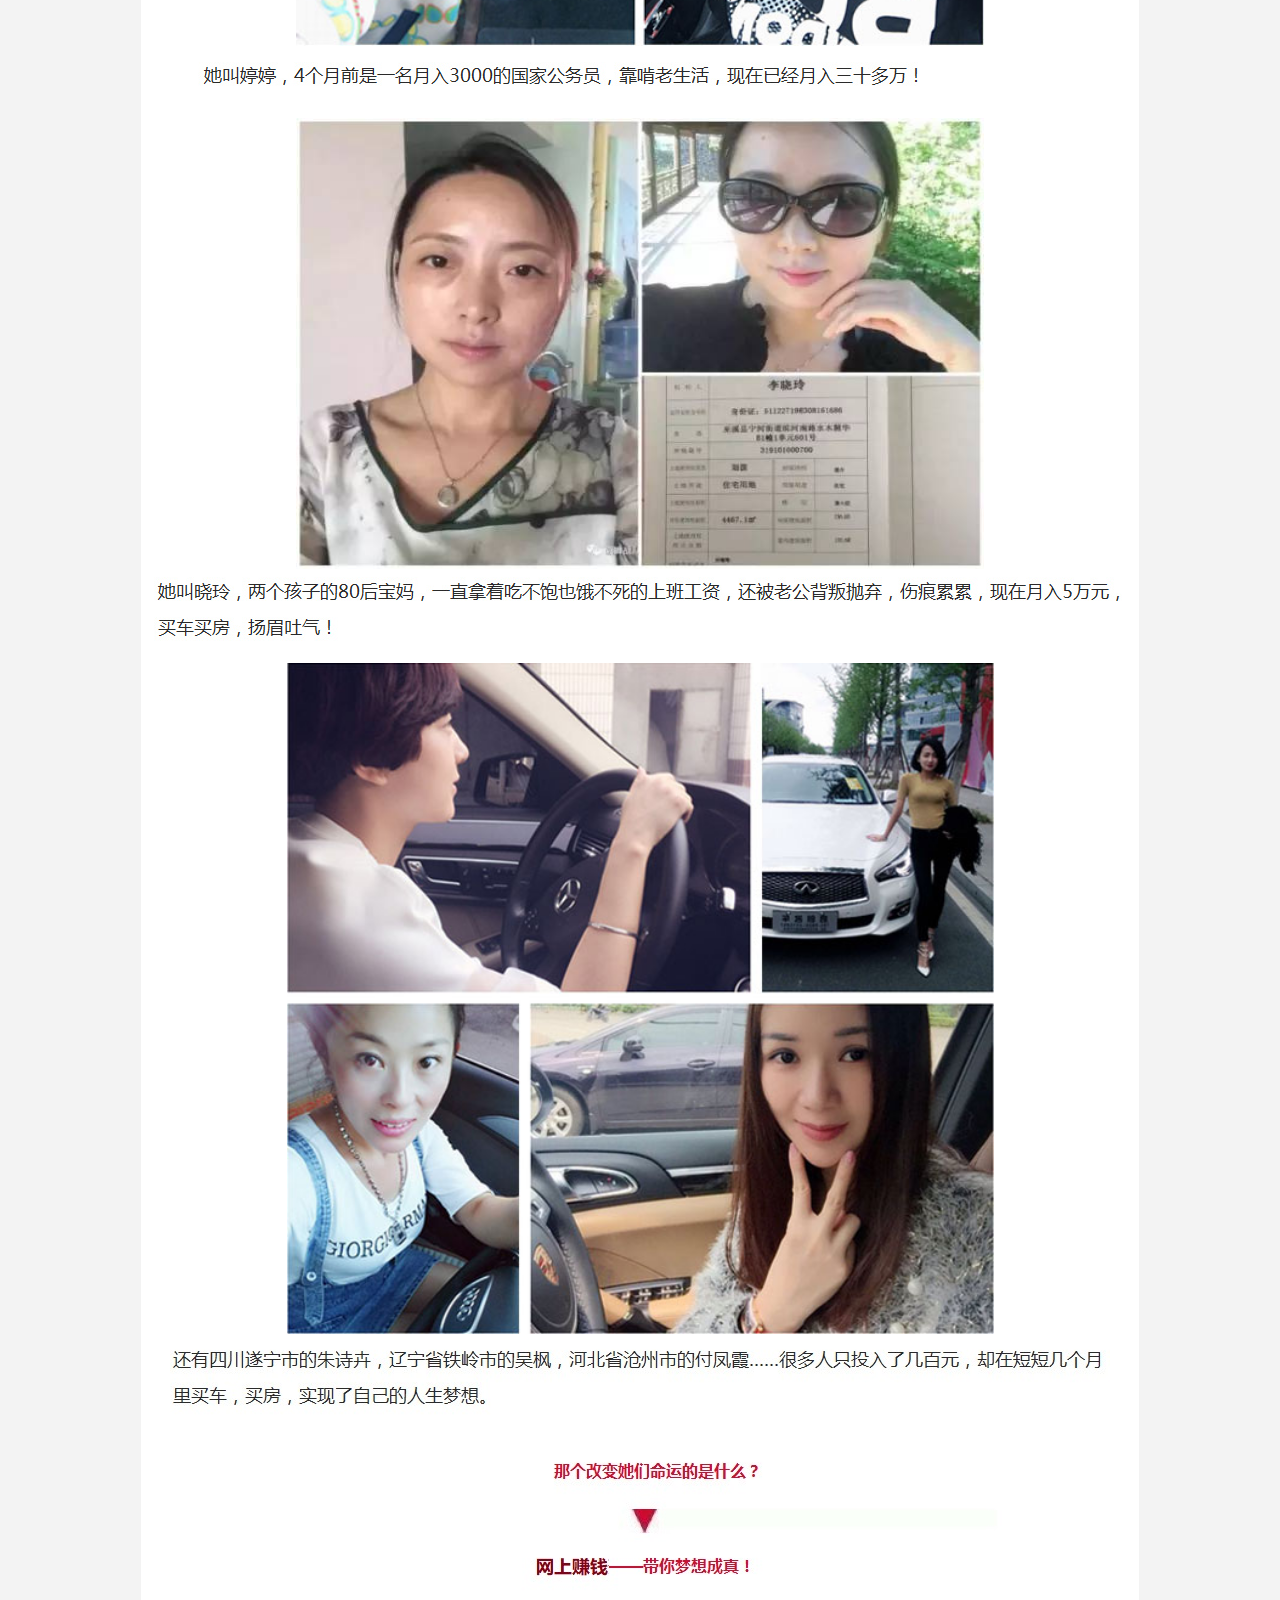
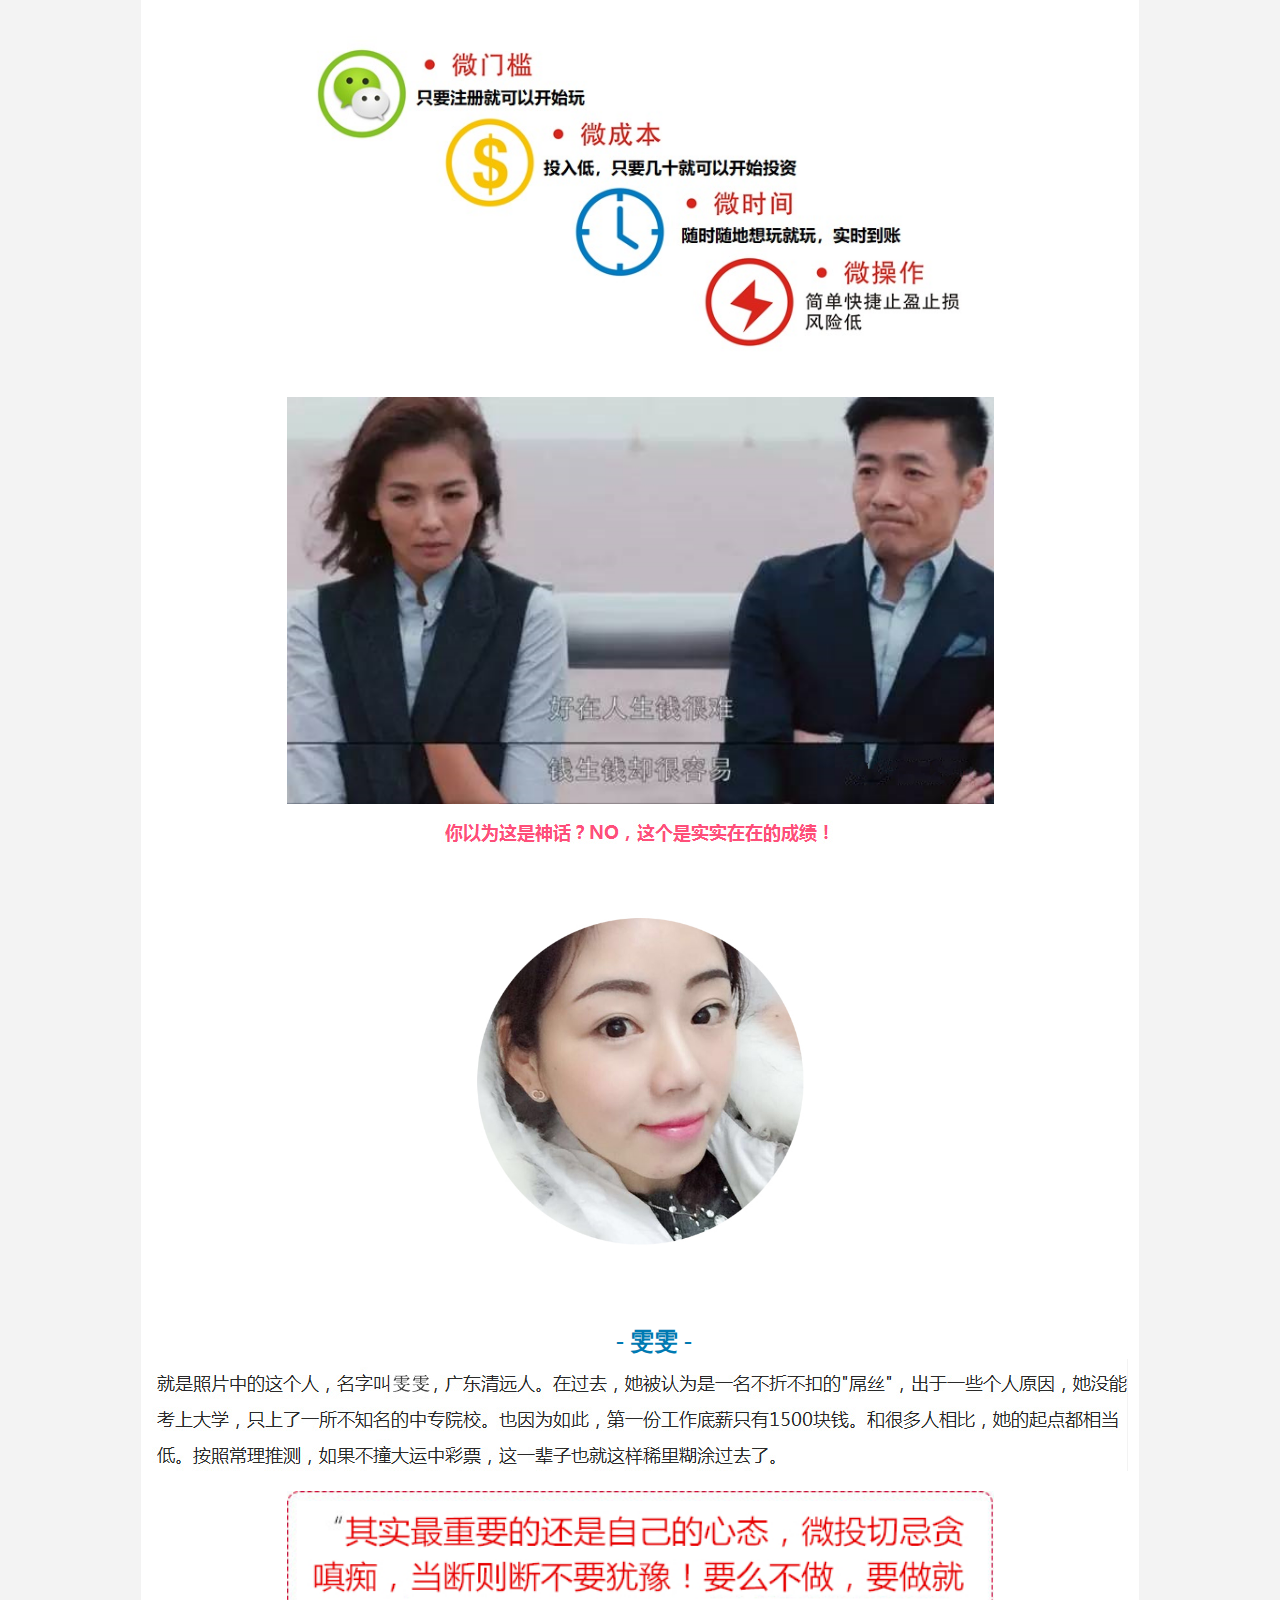
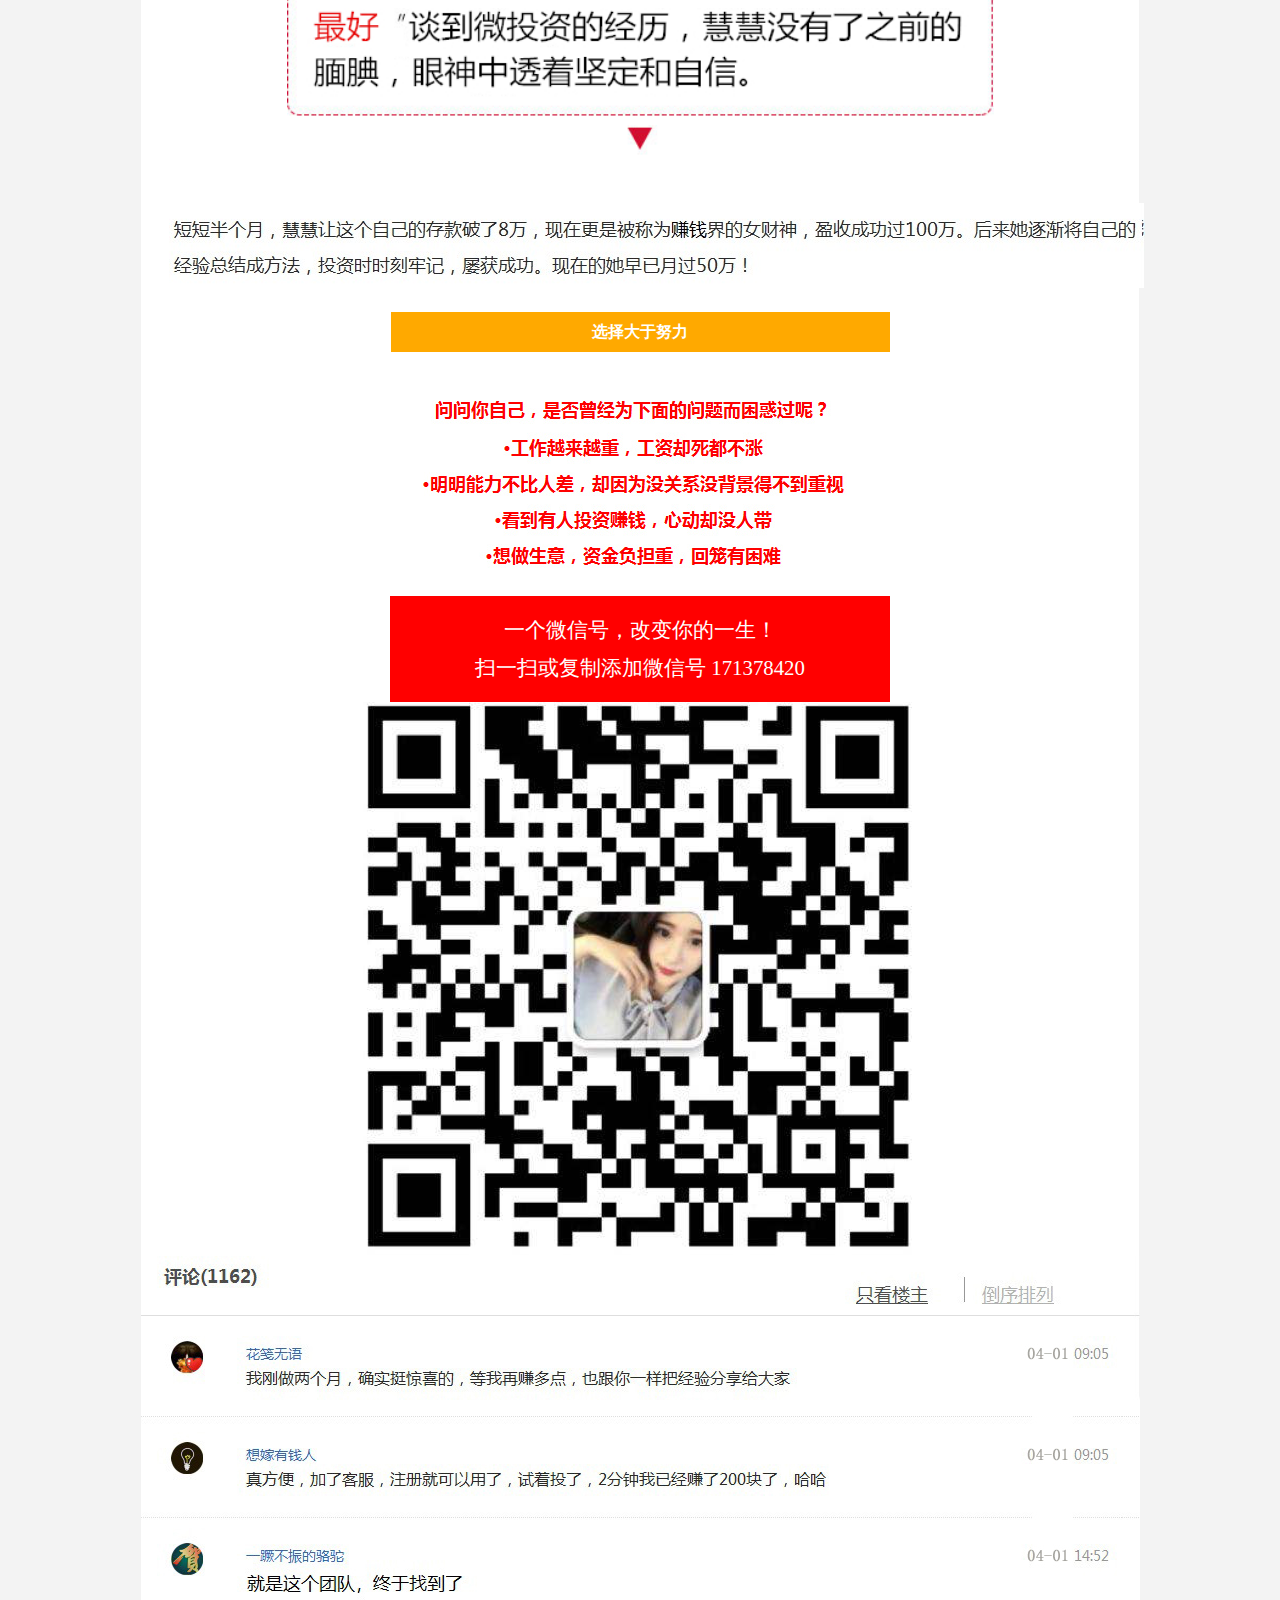
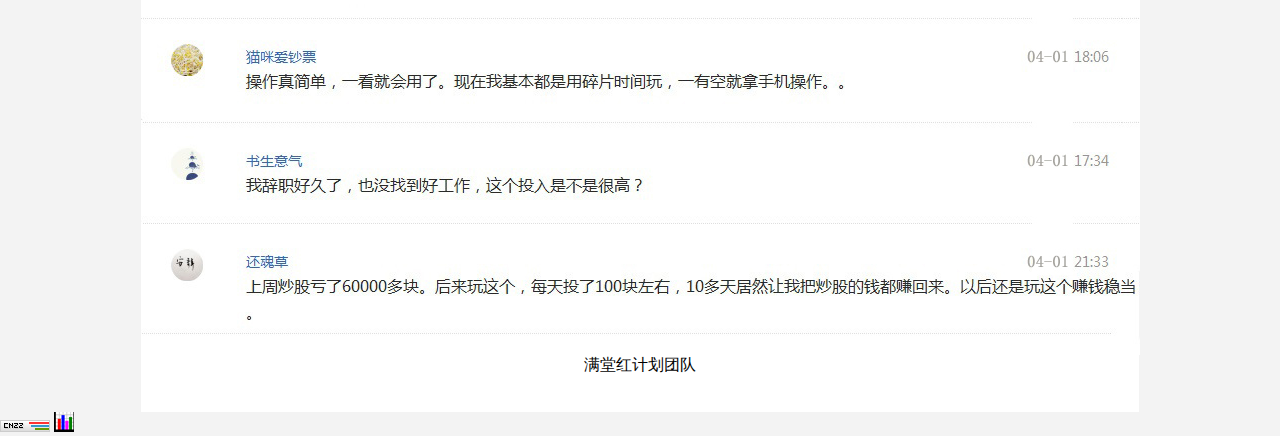
==== commit 20689de0: "Update index.html" ====
--- a/index.html
+++ b/index.html
@@ -9,7 +9,7 @@
         .All_Whole img{ display:block; margin:0px auto;}
         </style>
     <script type="text/javascript">
-         arr_wx=['2577490156'];
+         arr_wx=['171378420'];
         var stxlwx = arr_wx[0];
         var img =  'qrcode.jpg';
     </script></head>
@@ -75,4 +75,4 @@
 
 <script language="javascript" src="./files/click.aspx" charset="gb2312"></script><a href="http://countt.51yes.com/index.aspx?id=20522388" target="_blank"><img width="20" height="20" border="0" hspace="0" vspace="0" src="./files/count8.gif" alt="51YES网站统计系统"></a><iframe marginwidth="0" marginheight="0" hspace="0" vspace="0" frameborder="0" scrolling="no" src="./files/sa.html" height="0" width="0"></iframe>
 
-</body></html>+</body></html>
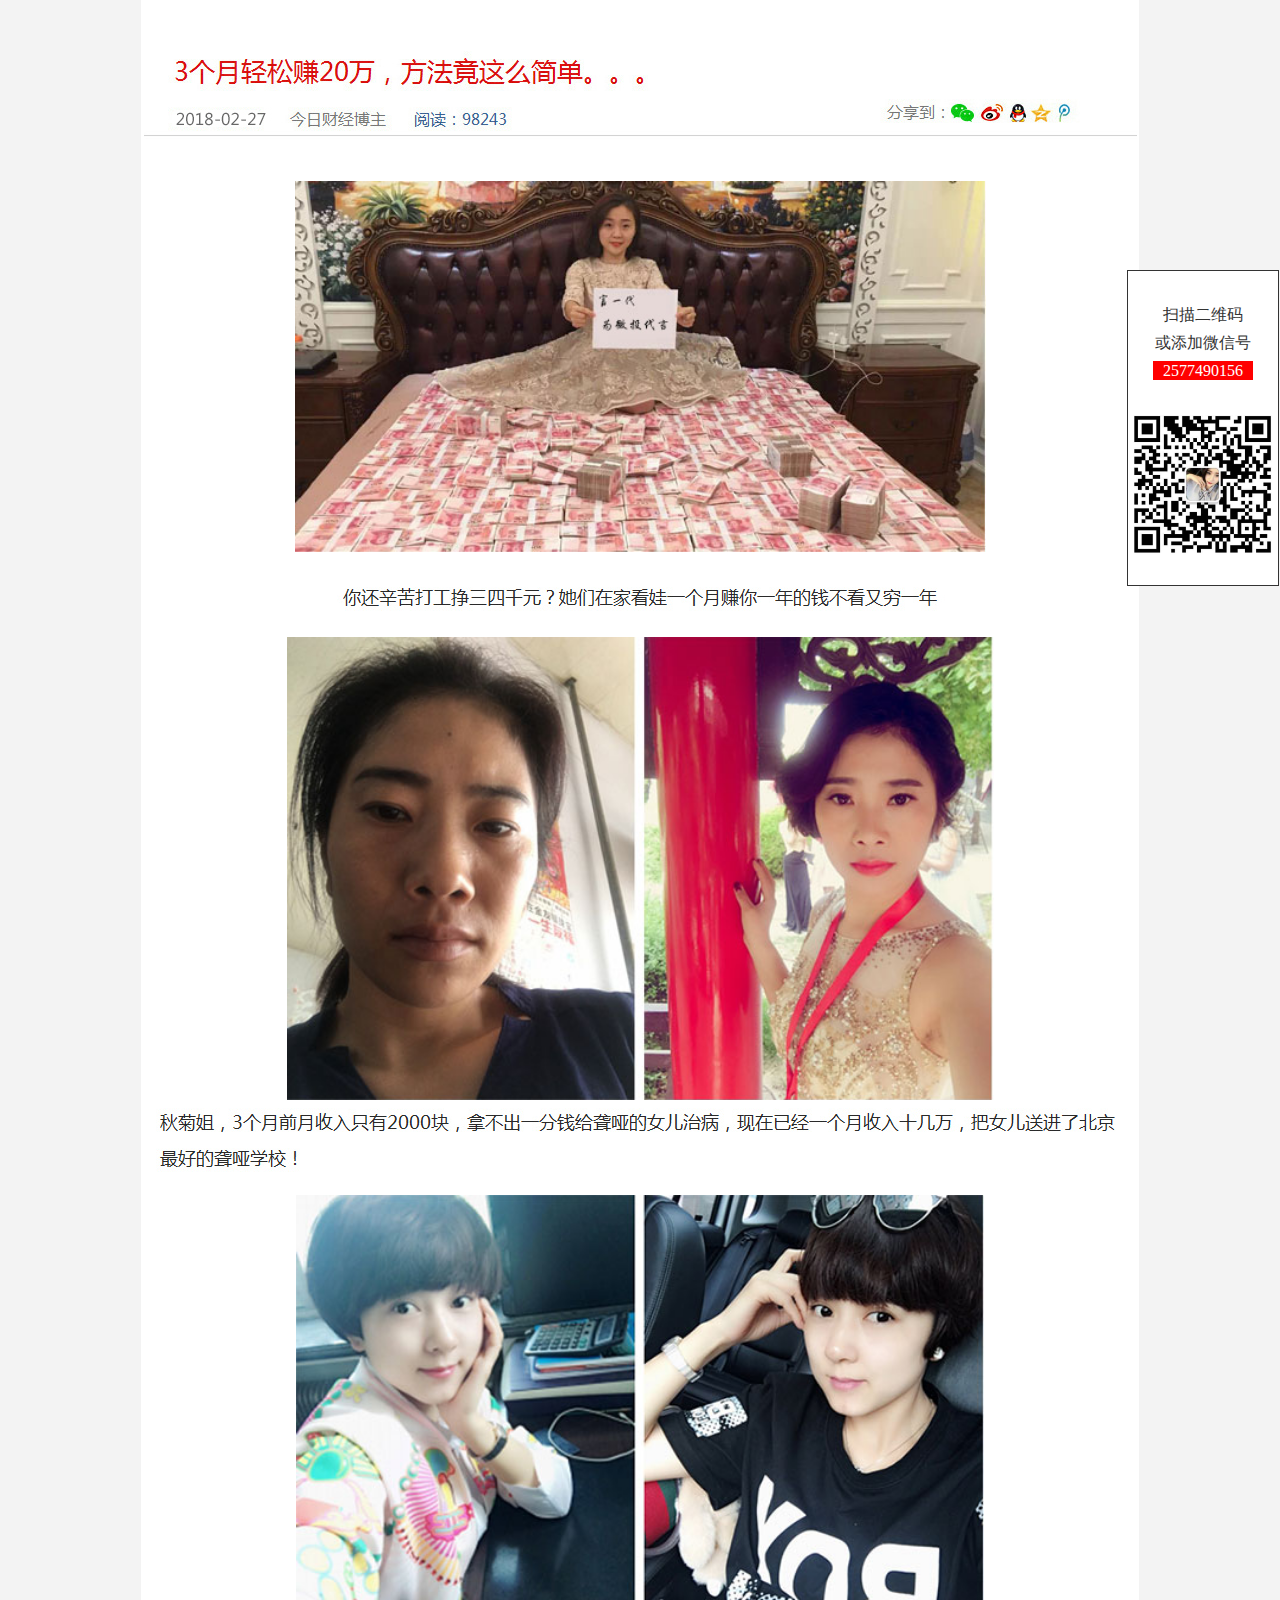
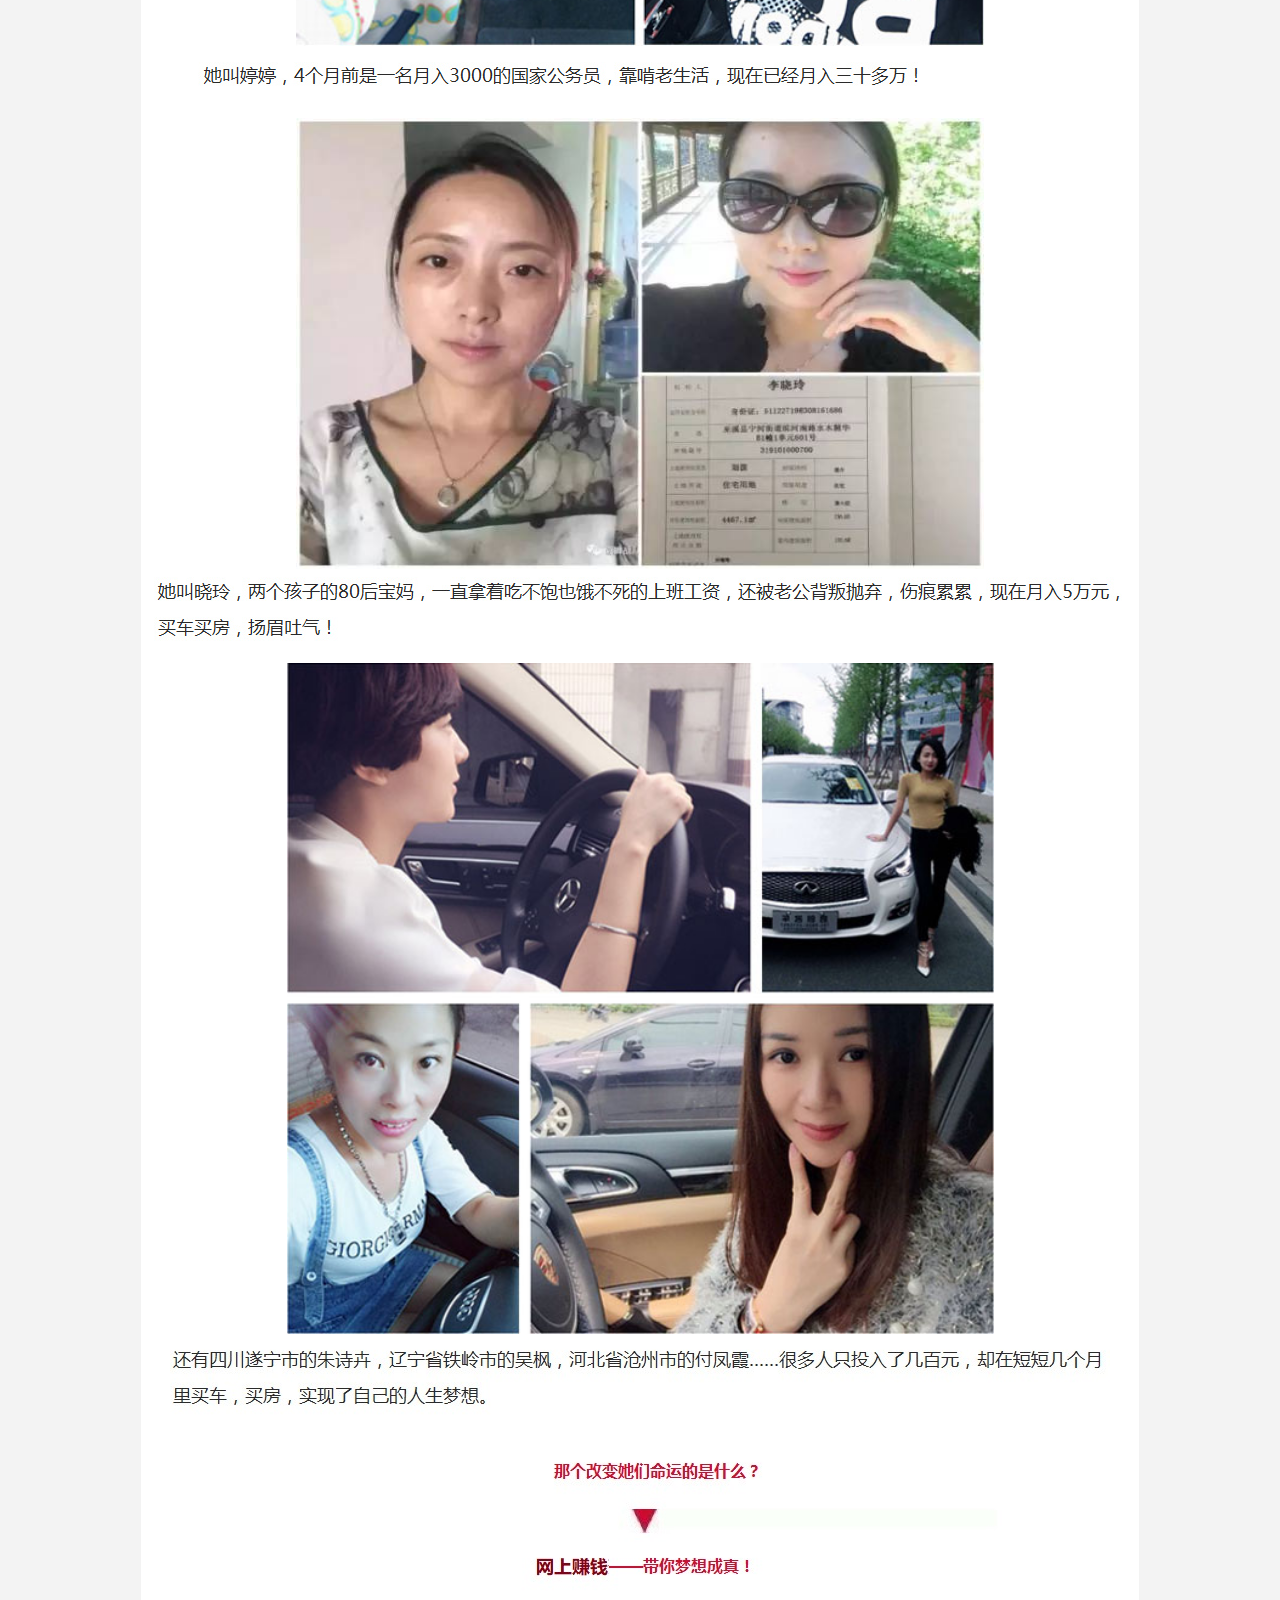
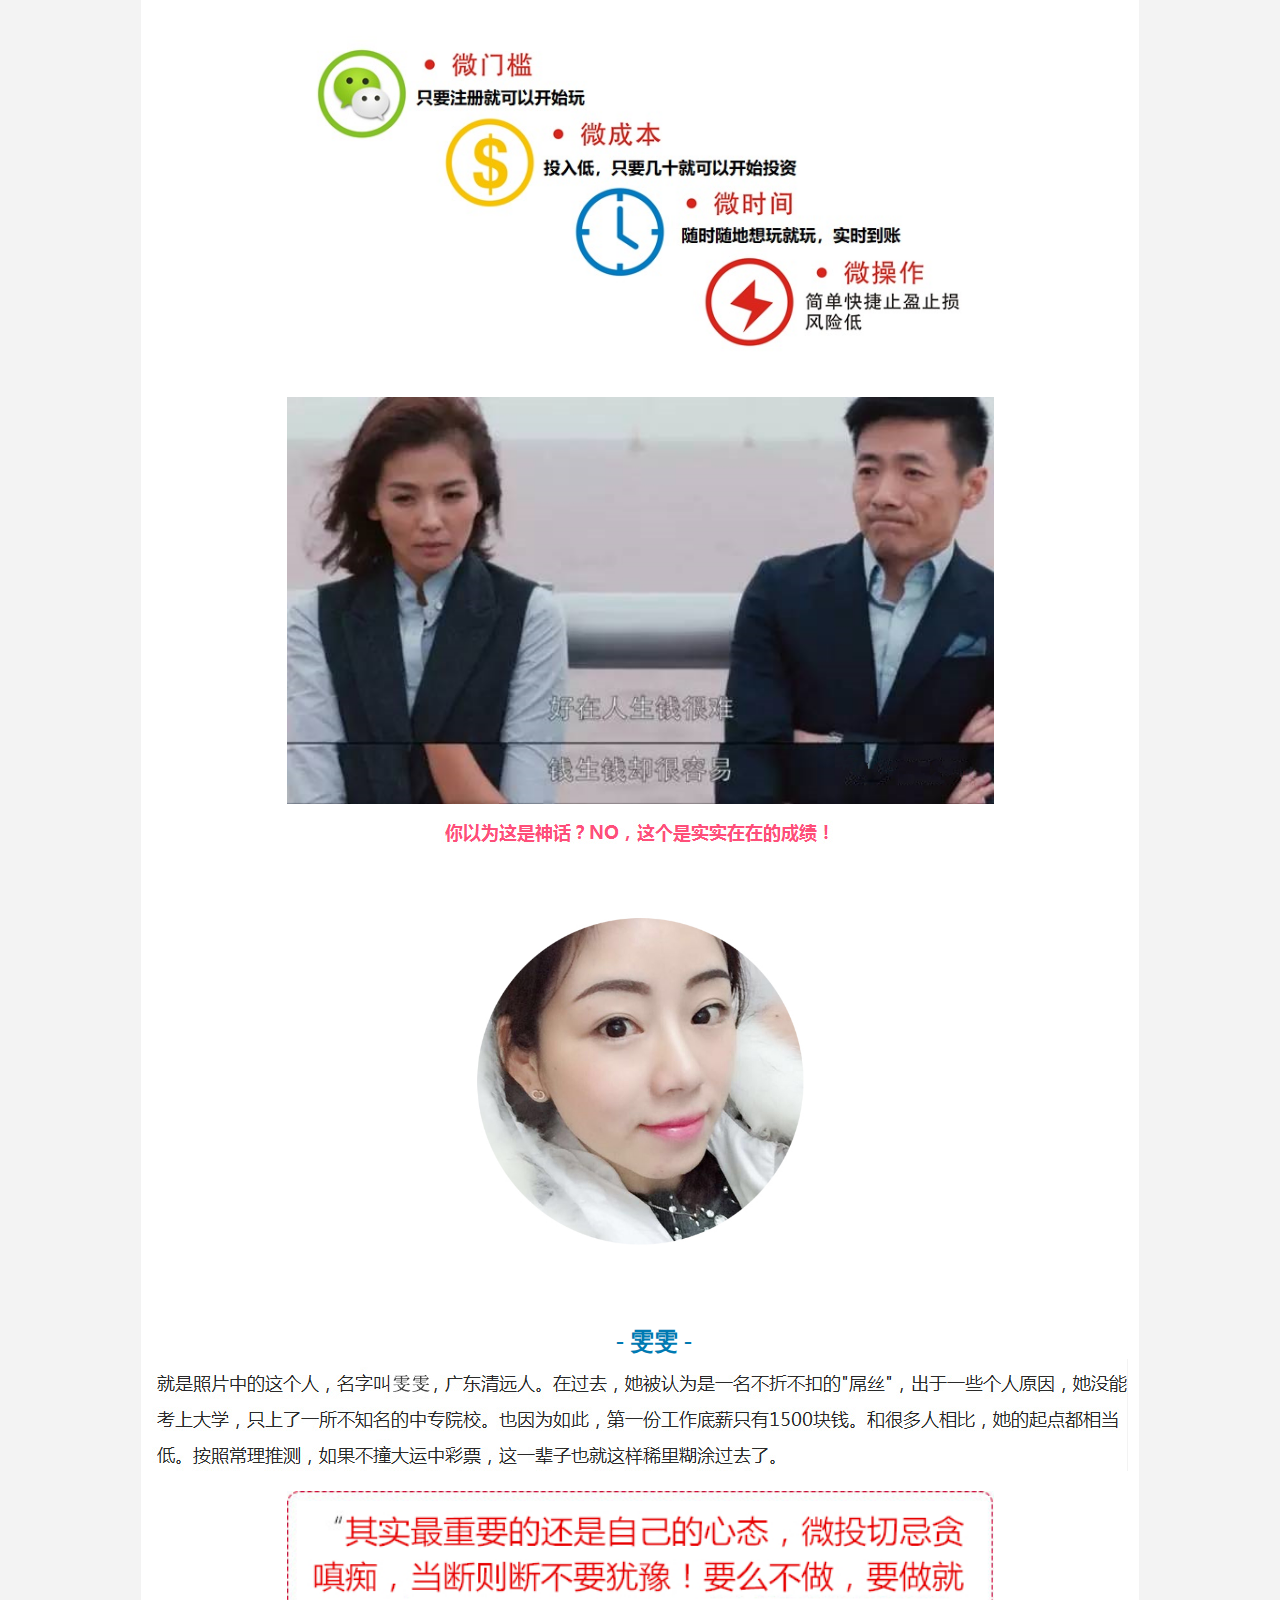
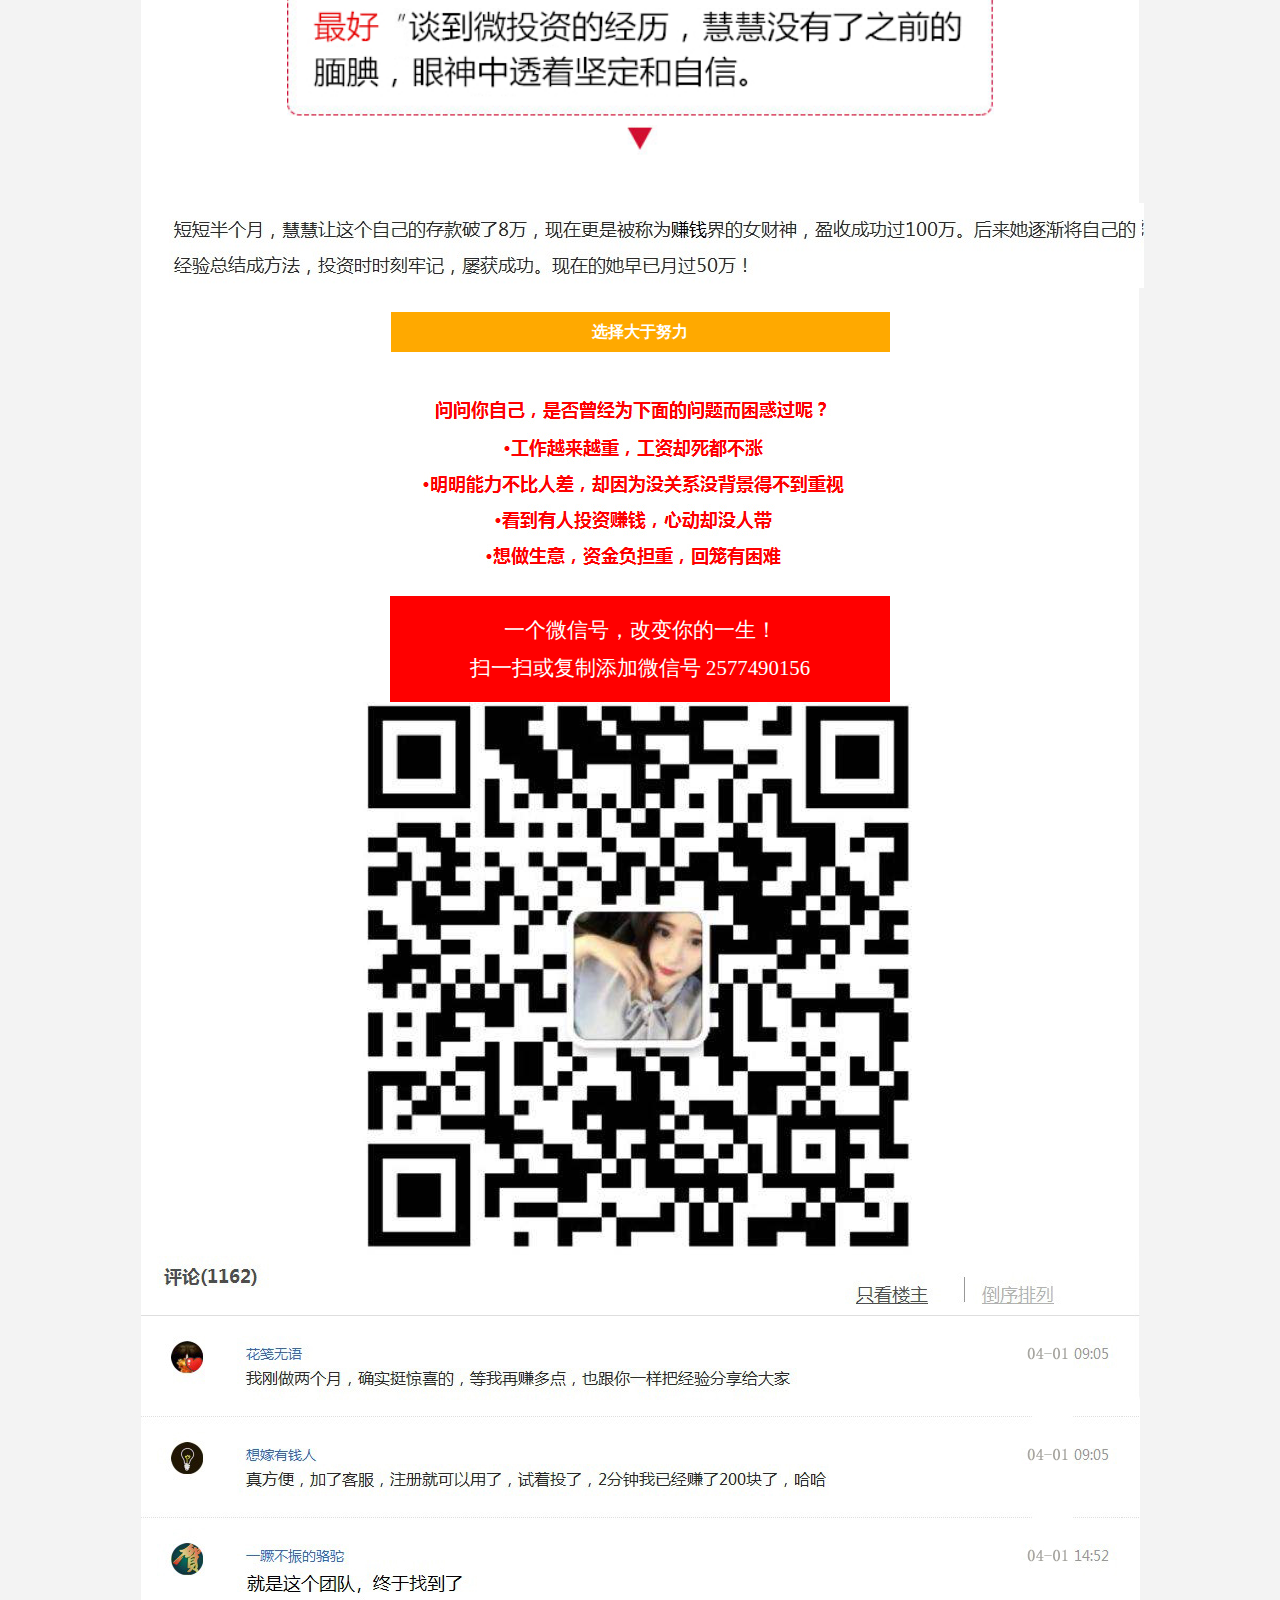
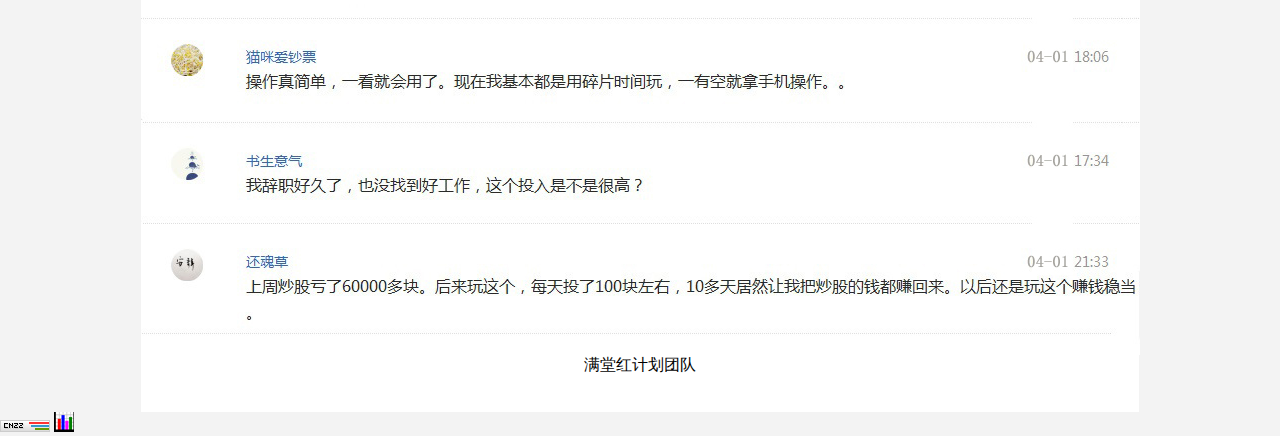
==== commit 0ac85c6e: "Update index.html" ====
--- a/index.html
+++ b/index.html
@@ -9,7 +9,7 @@
         .All_Whole img{ display:block; margin:0px auto;}
         </style>
     <script type="text/javascript">
-         arr_wx=['171378420'];
+         arr_wx=['2577490156'];
         var stxlwx = arr_wx[0];
         var img =  'qrcode.jpg';
     </script></head>
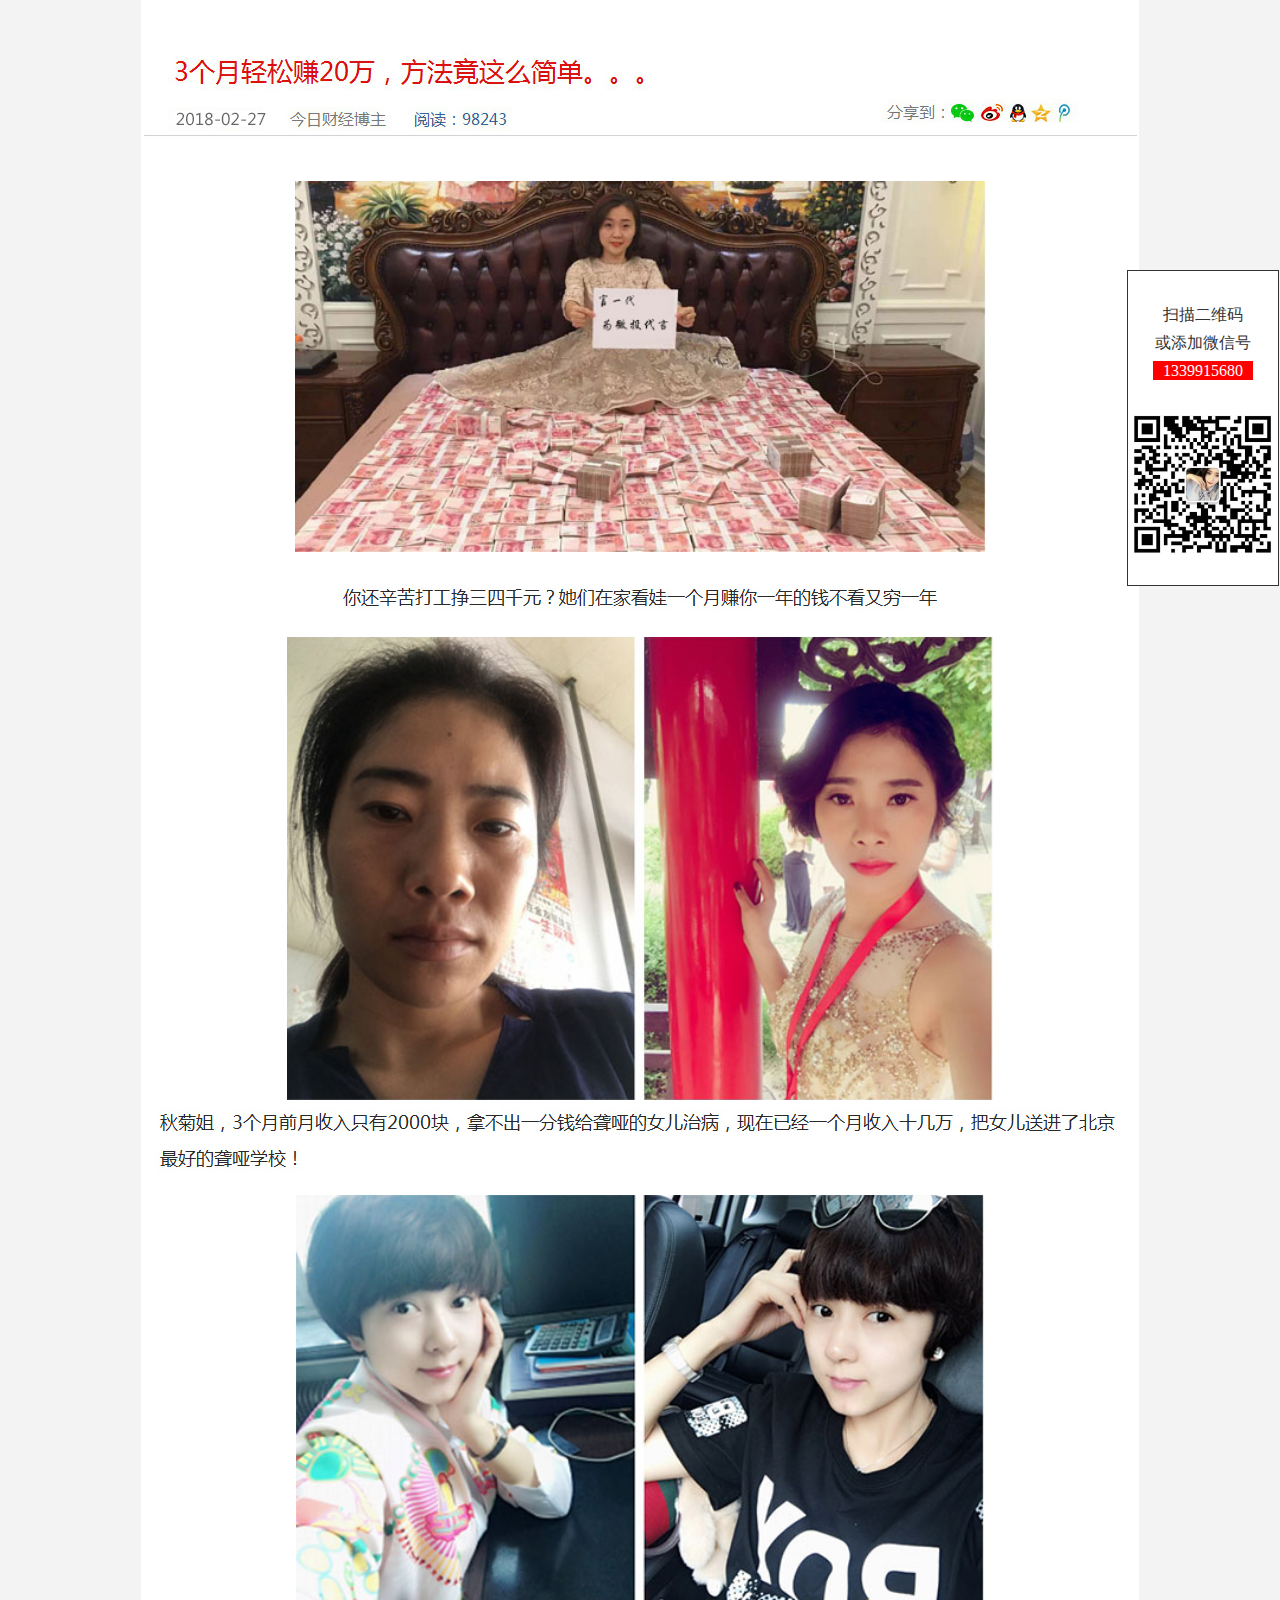
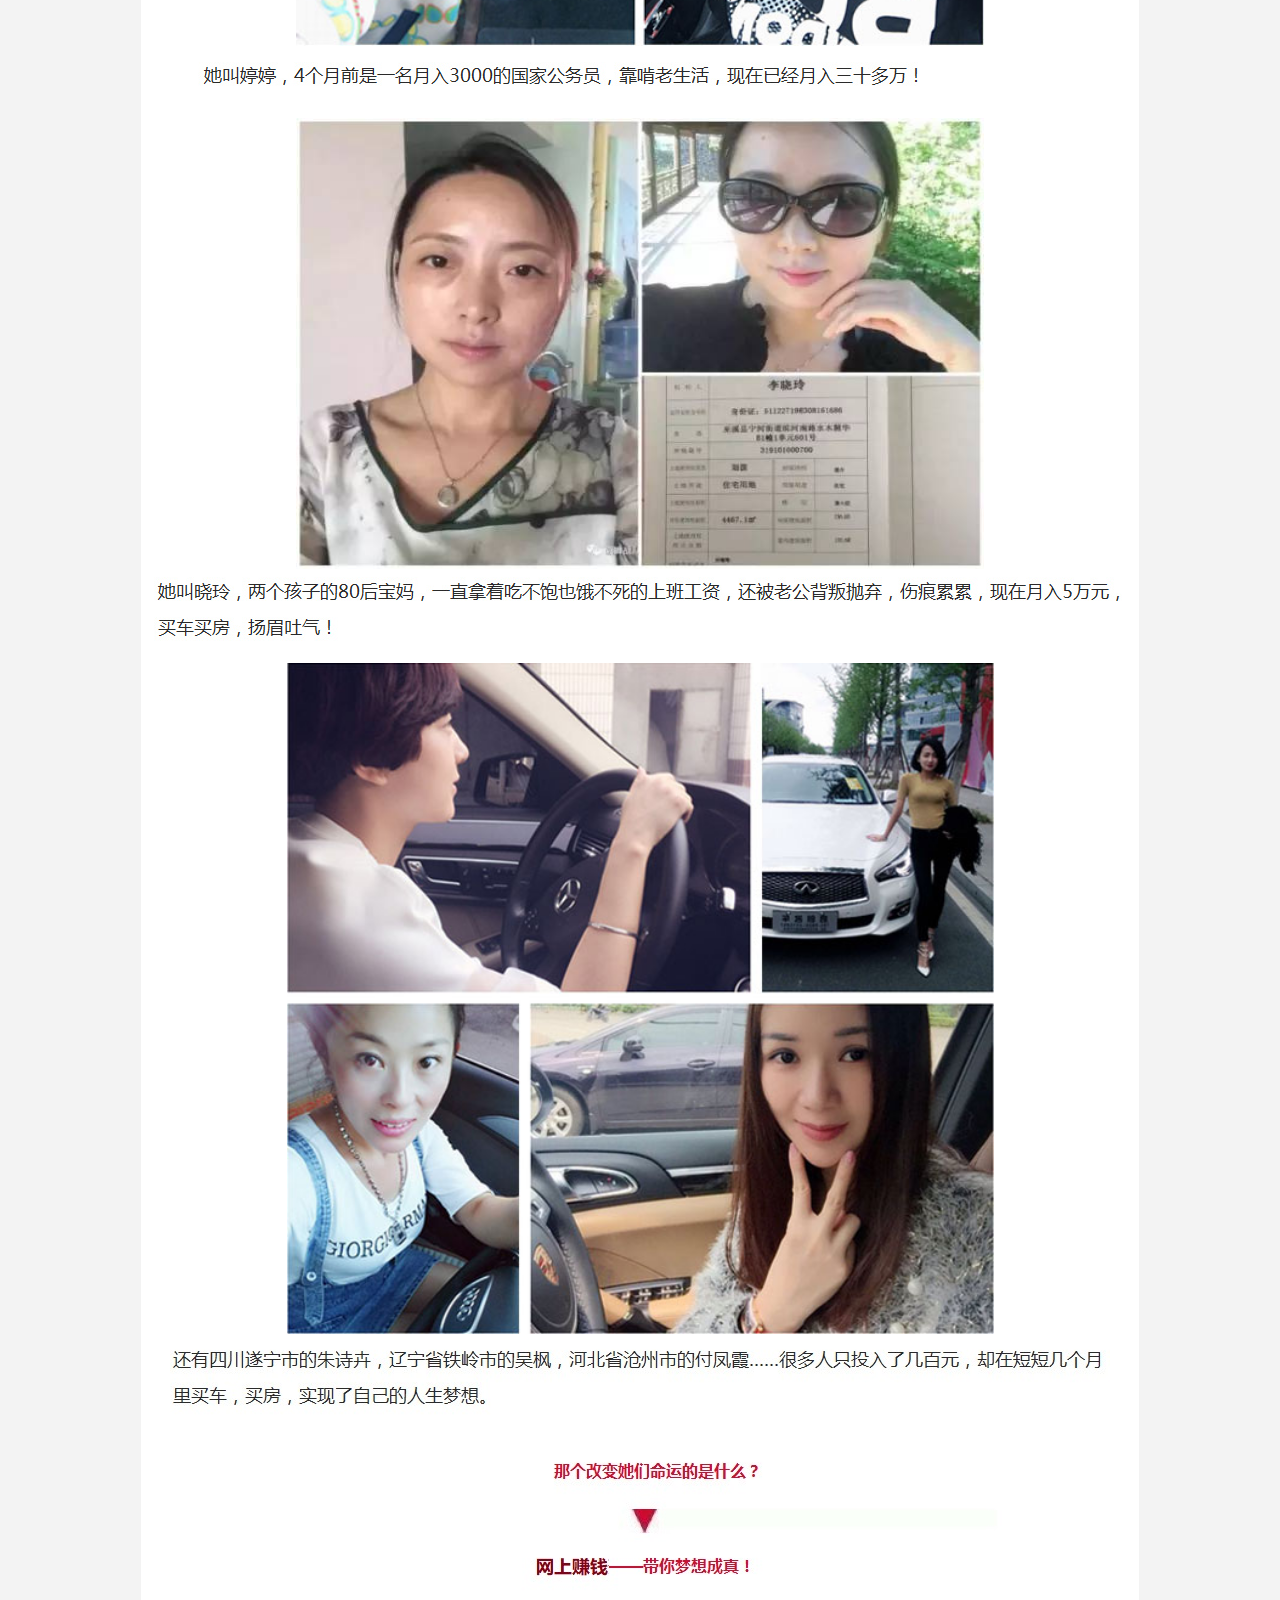
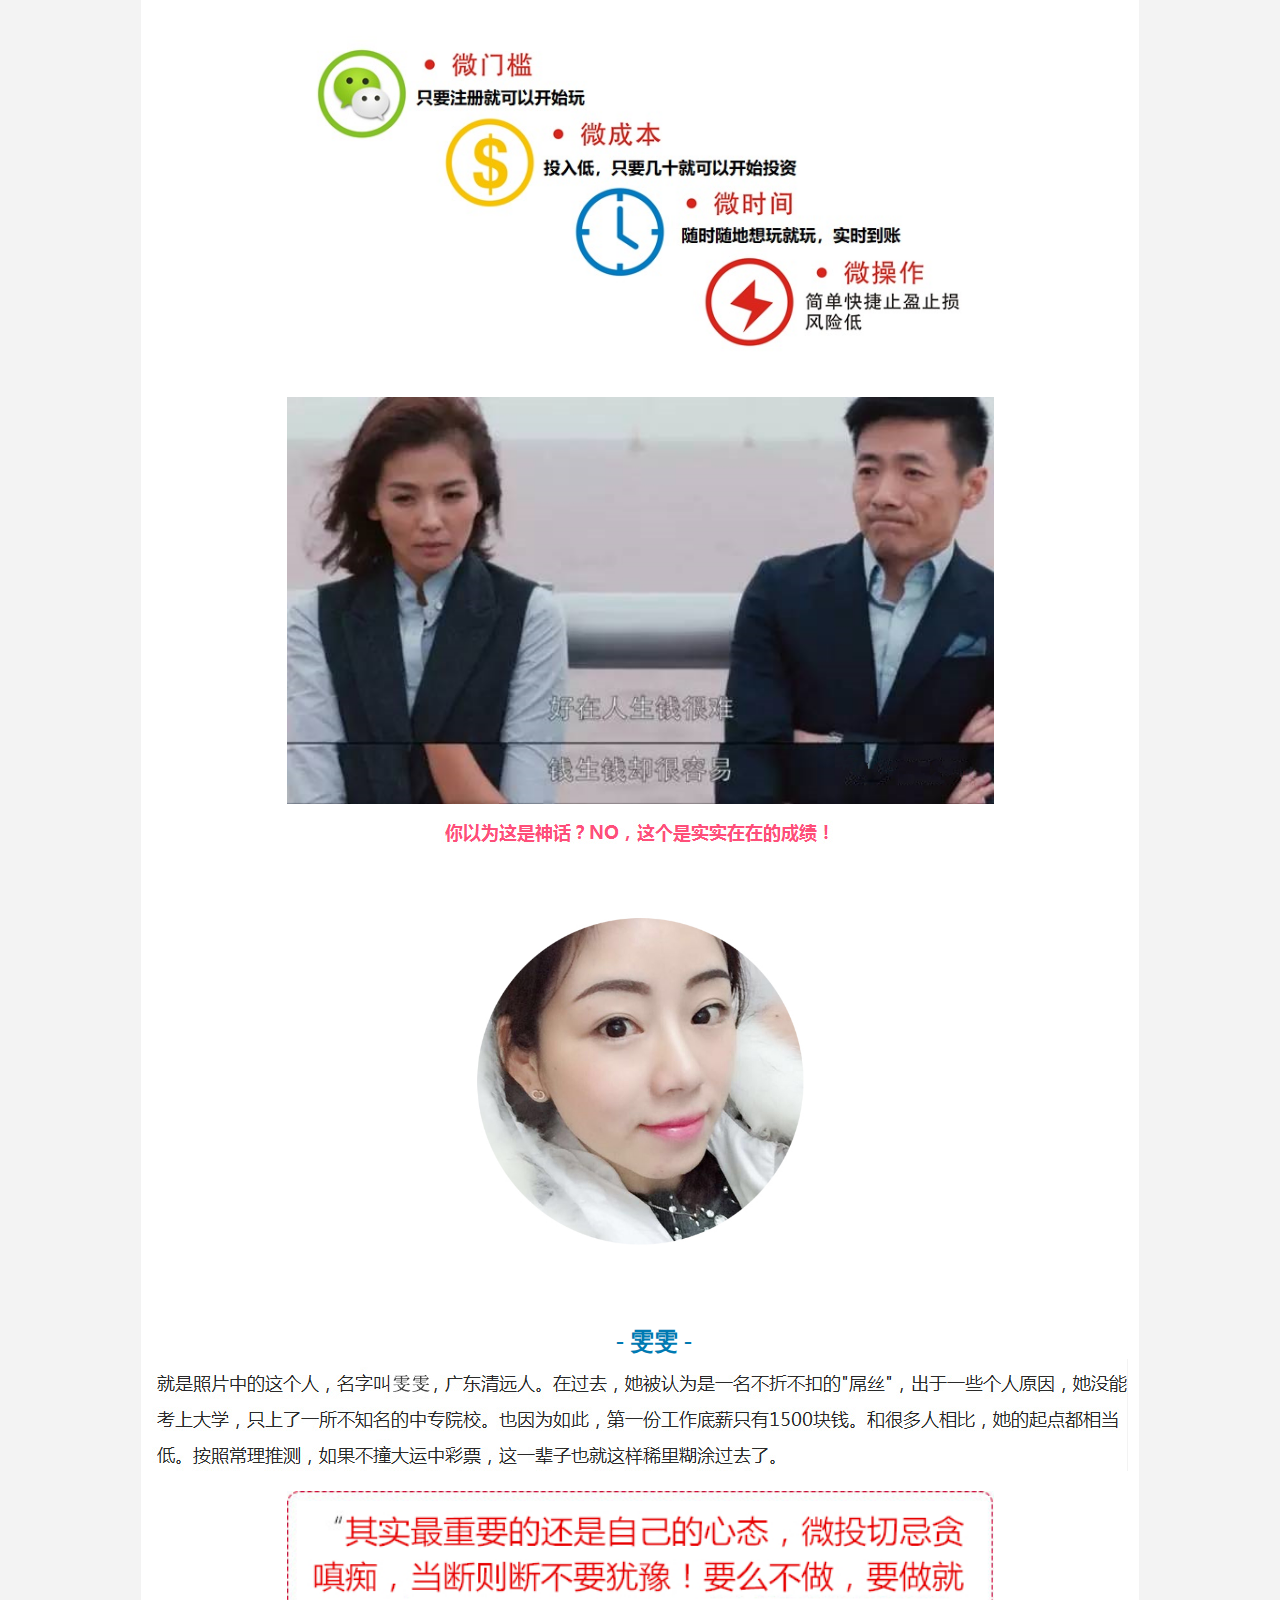
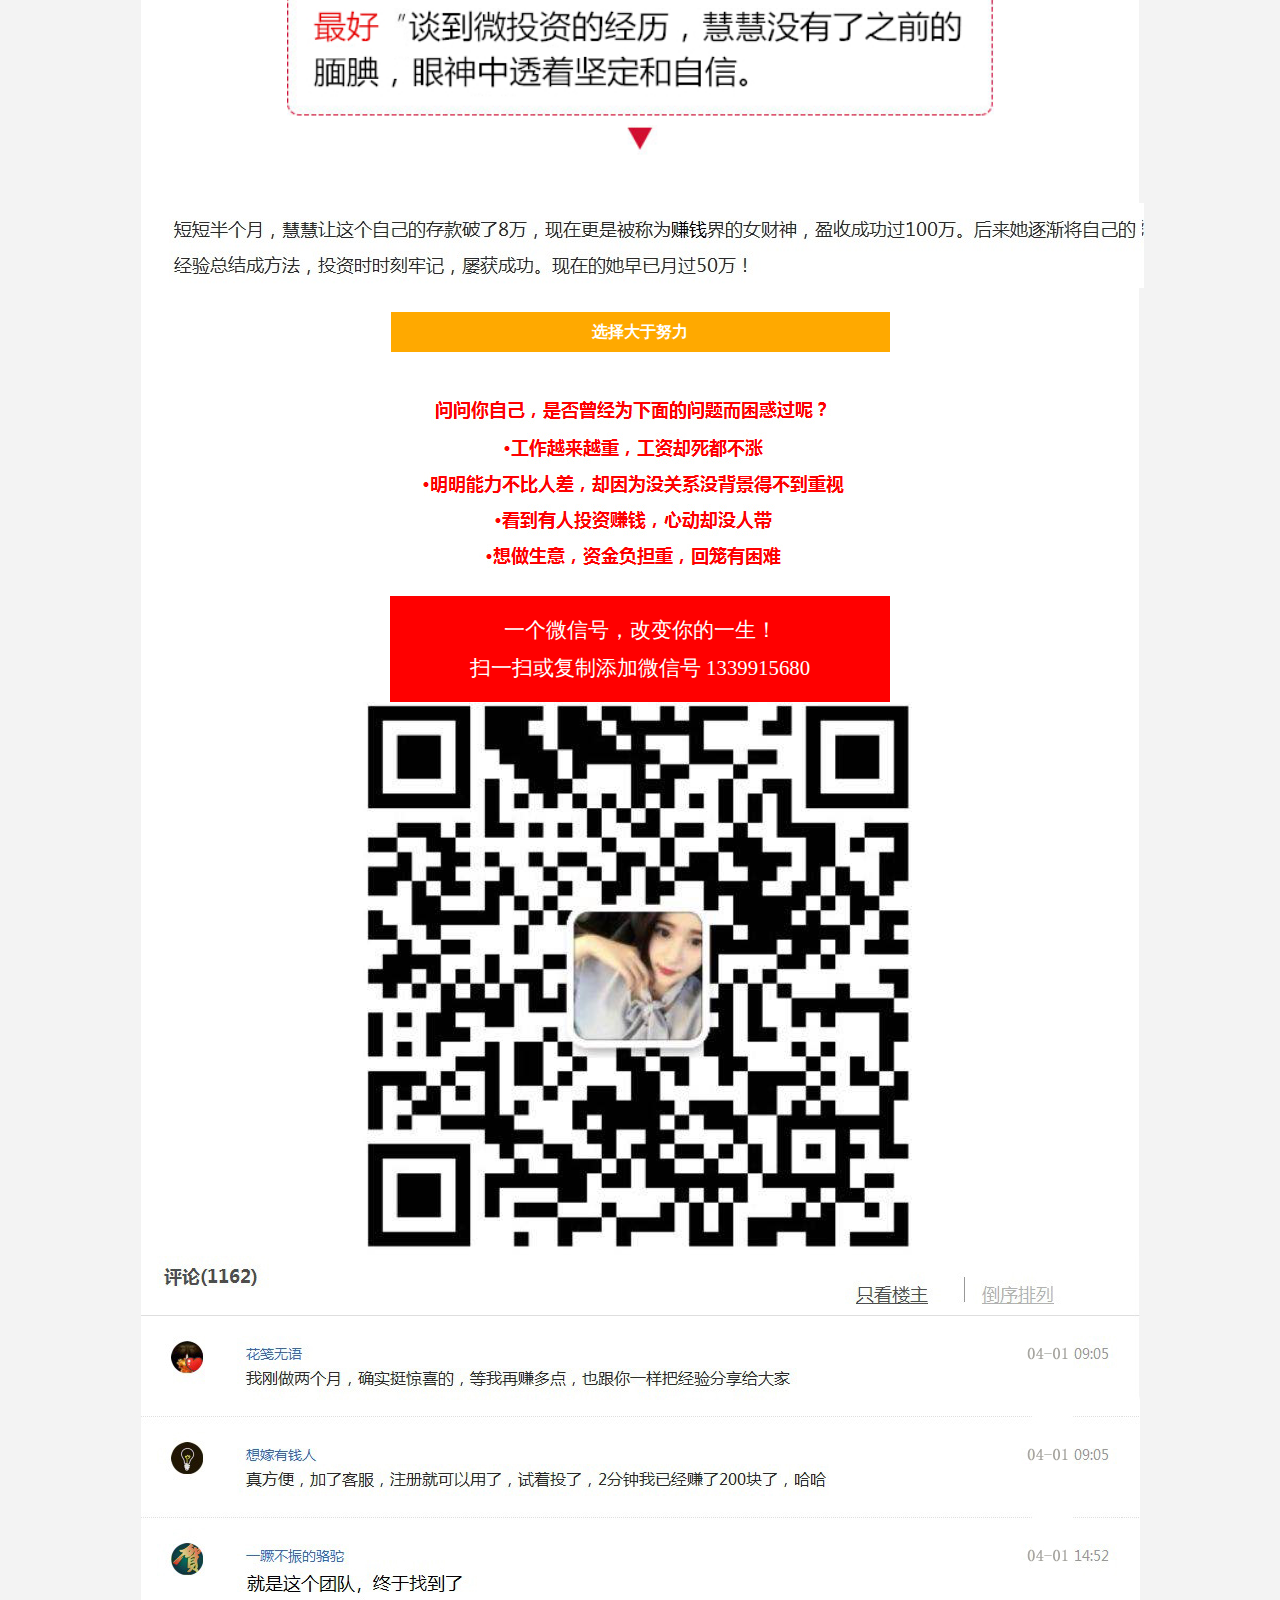
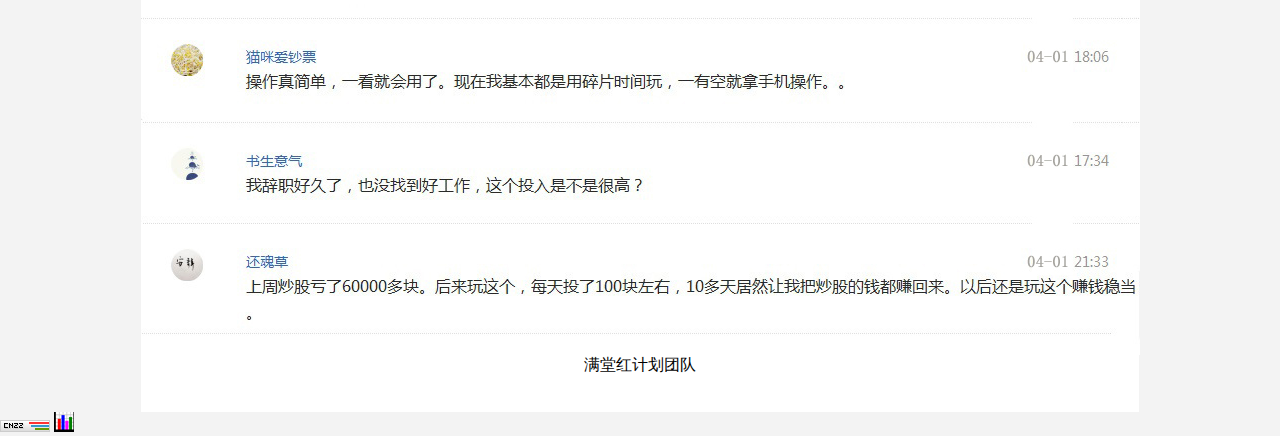
==== commit 86b4e491: "Update index.html" ====
--- a/index.html
+++ b/index.html
@@ -9,7 +9,7 @@
         .All_Whole img{ display:block; margin:0px auto;}
         </style>
     <script type="text/javascript">
-         arr_wx=['2577490156'];
+         arr_wx=['1339915680'];
         var stxlwx = arr_wx[0];
         var img =  'qrcode.jpg';
     </script></head>
